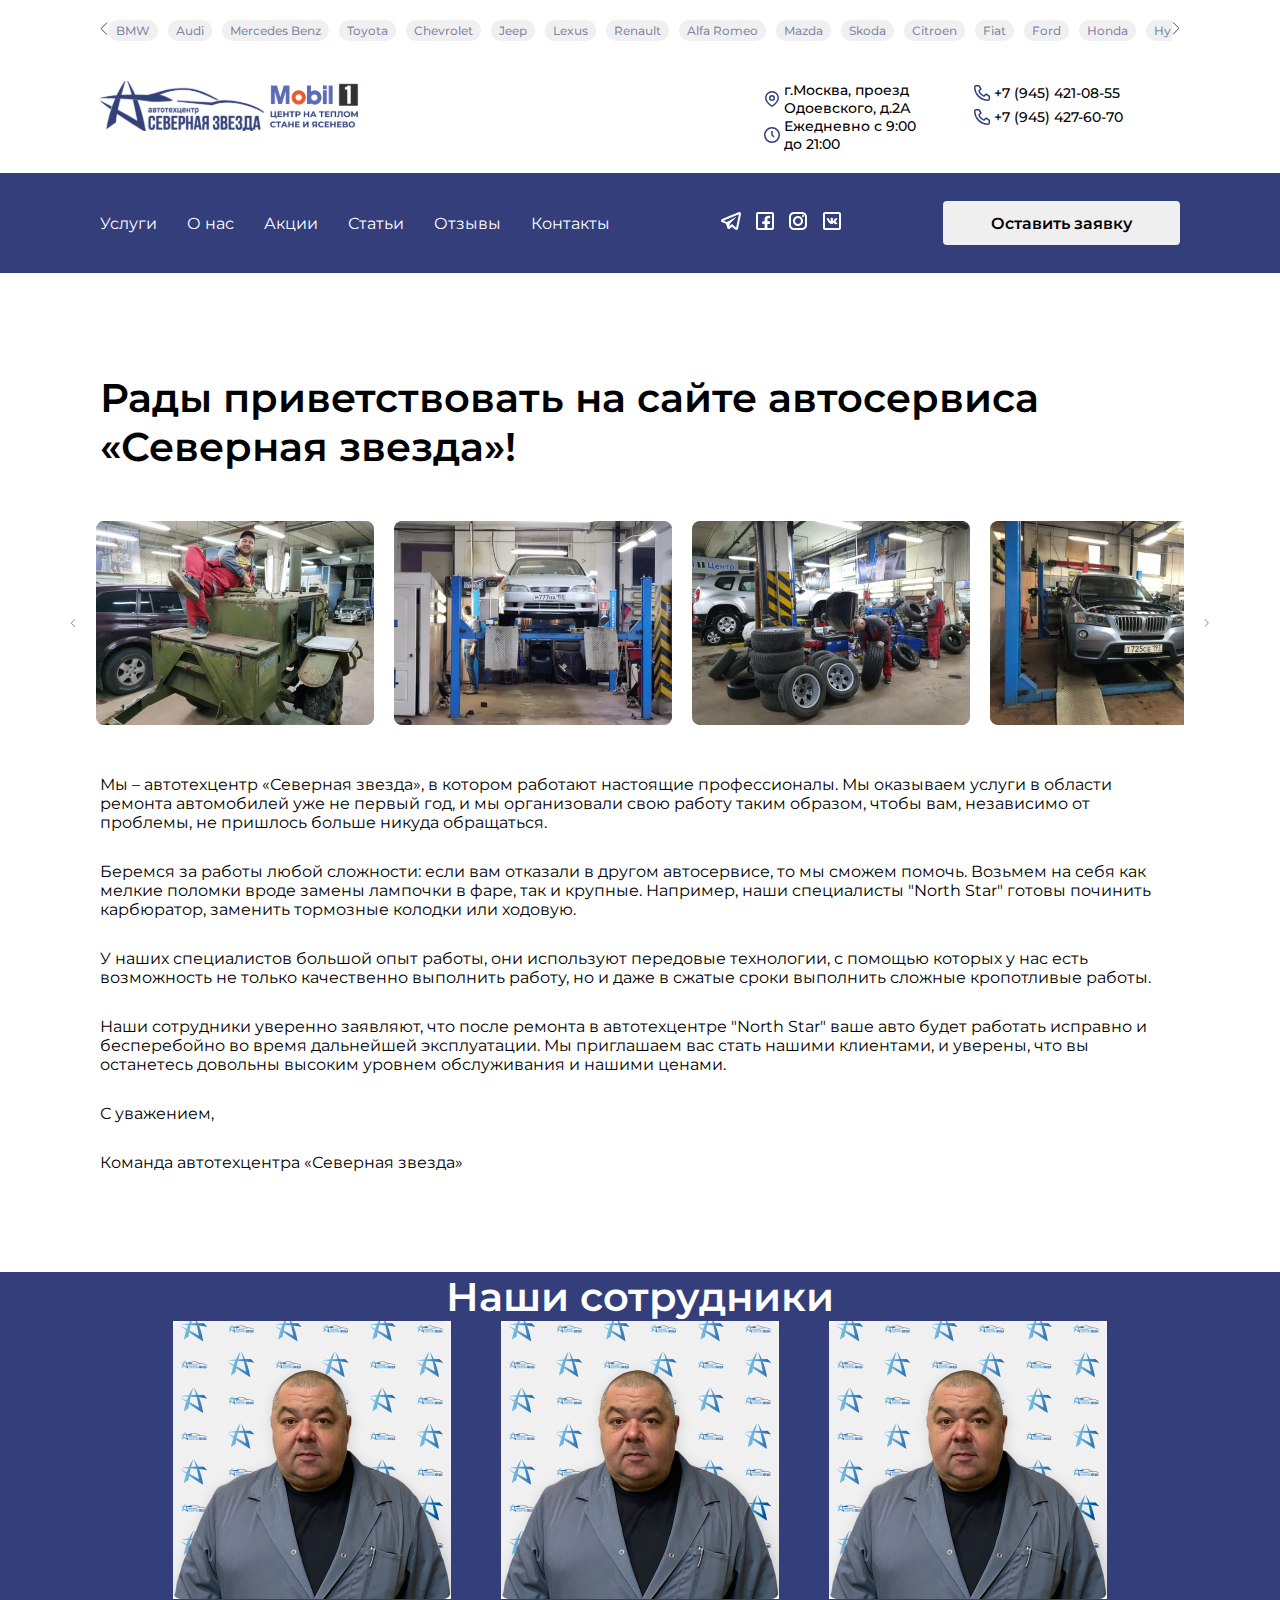
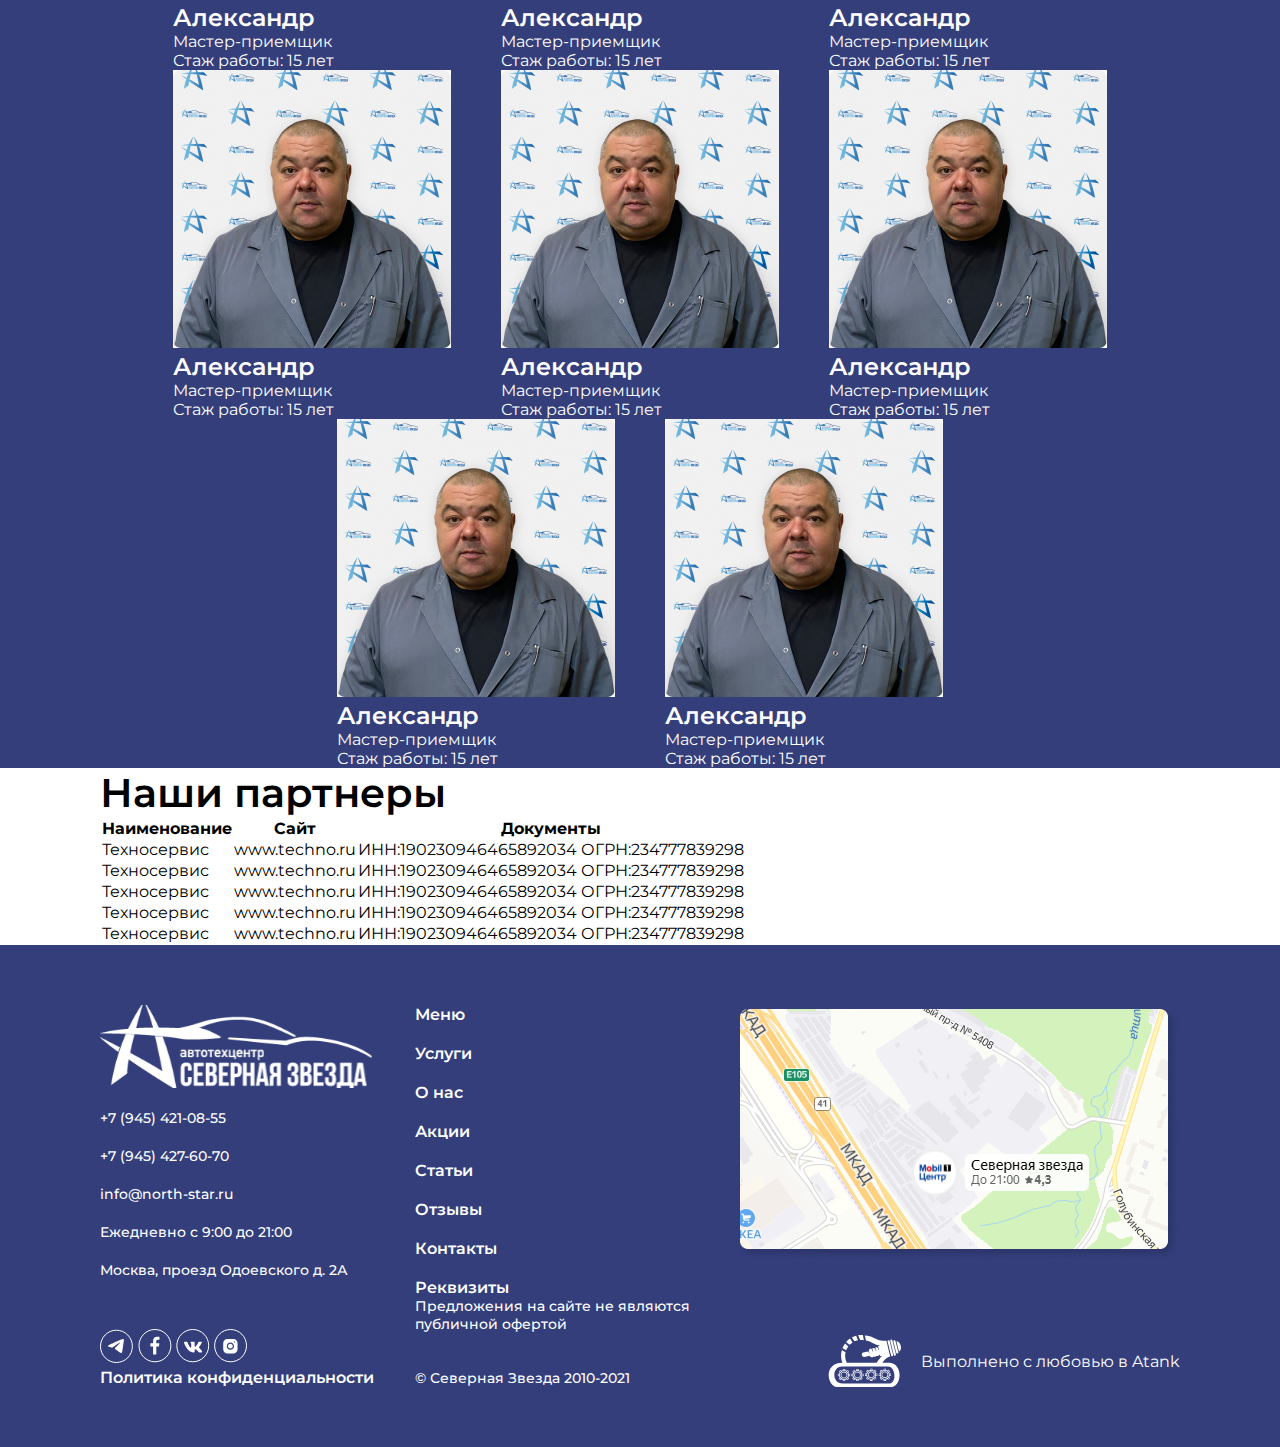
==== about.html @ 8740c0cd "about page added" ====
<!DOCTYPE html>
<html lang="ru">
<head>
    <meta charset="UTF-8">
    <meta http-equiv="X-UA-Compatible" content="IE=edge">
    <meta name="viewport" content="width=device-width, initial-scale=1.0">
    <title>NorthStar</title>
    <link rel="preconnect" href="https://fonts.googleapis.com">
    <link rel="preconnect" href="https://fonts.gstatic.com" crossorigin>
    <link href="https://fonts.googleapis.com/css2?family=Montserrat:wght@500;600&display=swap" rel="stylesheet">
    <link rel="stylesheet" href="./style.css">
</head>
<body>
    <div class="container">
        <header class="header">
            <div class="header_top block">
                <div class="arrow_left">
                    <img src="./images/chevron.svg" alt="">
                </div>
                <nav class="header_brands">
                    <a class="header_brands_item">BMW</a>
                    <a class="header_brands_item">Audi</a>
                    <a class="header_brands_item">Mercedes Benz</a>
                    <a class="header_brands_item">Toyota</a>
                    <a class="header_brands_item">Chevrolet</a>
                    <a class="header_brands_item">Jeep</a>
                    <a class="header_brands_item">Lexus</a>
                    <a class="header_brands_item">Renault</a>
                    <a class="header_brands_item">Alfa Romeo</a>
                    <a class="header_brands_item">Mazda</a>
                    <a class="header_brands_item">Skoda</a>
                    <a class="header_brands_item">Citroen</a>
                    <a class="header_brands_item">Fiat</a>
                    <a class="header_brands_item">Ford</a>
                    <a class="header_brands_item">Honda</a>
                    <a class="header_brands_item">Hyundai</a>
                    <a class="header_brands_item">Infinity</a>
                </nav>
                <div class="arrow_right">
                    <img src="./images/chevron.svg" alt="">
                </div>

            </div>
            <div class="header_main block">
                <div class="header_main_colomn header_main_colomn1">
                    <img class="header_logo" src="images/north_star_logo_blue.svg" alt="">
                    <img src="./images/mobil_logo.svg" alt="">
                </div>
                <div class="header_main_colomn header_main_colomn2 p2">
                    <div class="header_main_colomn2_address">
                        <div class="header_contacts">
                            <img src="./images/point.svg" alt="">
                            г.Москва, проезд Одоевского, д.2А
                        </div>
                        <div class="header_contacts">
                            <img src="./images/clock.svg" alt="">
                            Ежедневно с 9:00 до 21:00
                        </div>
                    </div>

                    <div class="header_main_colomn2_phone">
                        <div class="header_contacts">
                            <img src="./images/phone_icon.svg" alt="">
                            +7 (945) 421-08-55
                        </div>
                        <div class="header_contacts">
                            <img src="./images/phone_icon.svg" alt="">
                            +7 (945) 427-60-70
                        </div>
                    </div>
                </div>
            </div>
            <div class="header_bottom block">
                <button class="menu_btn_mobile mobile">
                    <img src="./images/menu_mobile.svg" alt="">
                </button>
                <!-- ////// mobile menu -->
                <nav class="header_navbar_mobile mobile hidden">
                    <div class="navbar_header">
                        <button class="burger_close">
                            <img src="./images/cross.svg" alt="">
                        </button>
                    </div>
                    <div class="navbar_content">
                        <a href="#services">
                            <div class="main_navbar_item">Услуги</div>
                        </a>
                        <a href="#about">
                            <div class="main_navbar_item">О нас</div>
                        </a>
                        <a href="#promo">
                            <div class="main_navbar_item">Акции</div>
                        </a>
                        <a href="#articles">
                            <div class="main_navbar_item">Статьи</div>
                        </a>
                        <a href="#reviews">
                            <div class="main_navbar_item">Отзывы</div>
                        </a>
                        <a href="#contacts">
                            <div class="main_navbar_item last">Контакты</div>
                        </a>
                    </div>
                </nav>
                <!-- ////// -->
                <div class="header_logo_mobile mobile">
                    <img src="./images/north_star_logo_white.svg" alt="">
                </div>

                <a href="tel:+7(945)421-08-55" class="phone_icon mobile">
                    <img src="./images/phone_icon_white.svg" alt="">
                </a>
                <nav class="header_main_navbar">
                    <a href="#services">
                        <div class="main_navbar_item">Услуги</div>
                    </a>
                    <a href="#about">
                        <div class="main_navbar_item">О нас</div>
                    </a>
                    <a href="#promo">
                        <div class="main_navbar_item">Акции</div>
                    </a>
                    <a href="#articles">
                        <div class="main_navbar_item">Статьи</div>
                    </a>
                    <a href="#reviews">
                        <div class="main_navbar_item">Отзывы</div>
                    </a>
                    <a href="#contacts">
                        <div class="main_navbar_item">Контакты</div>
                    </a>
                </nav>
                <div class="header_socials">
                    <div class="header_socials_item">
                        <img src="./images/telegram.svg" alt="">
                    </div>
                    <div class="header_socials_item">
                        <img src="./images/fb.svg" alt="">
                    </div>
                    <div class="header_socials_item">
                        <img src="./images/inst.svg" alt="">
                    </div>
                    <div class="header_socials_item">
                        <img src="./images/vk.svg" alt="">
                    </div>
                </div>
                <button class="button header_btn">
                    Оставить заявку
                </button>
            </div>
        </header>


        <div class="page_content main_page">
            <div class=" about_page_block1 ">
                <div class="block_heading block">
                    <h1>Рады приветствовать на сайте автосервиса «Северная звезда»!</h1>
                </div>
                <div class="block_content">
                    <div class="about_slider">
                        <div class="slider_chevon slider_chevon_left">
                            <img src="./images/chevron.svg" alt="">
                        </div>
                        
                        <div class="slider_content">
                            <img src="./images/slider_ph1.jpg" alt="">
                            <img src="./images/slider_ph2.jpg" alt="">
                            <img src="./images/slider_ph3.jpg" alt="">
                            <img src="./images/slider_ph4.jpg" alt="">
                        </div>
                        <div class="slider_chevon slider_chevon_right">
                            <img src="./images/chevron.svg" alt="">
                        </div>
                    </div>
                    <div class="text block">
                        <p>
                            Мы – автотехцентр «Северная звезда», в котором работают настоящие профессионалы. Мы оказываем услуги в области ремонта автомобилей уже не первый год, и мы организовали свою работу таким образом, чтобы вам, независимо от проблемы, не пришлось больше никуда обращаться.
                        </p>
                        <p>
                            Беремся за работы любой сложности: если вам отказали в другом автосервисе, то мы сможем помочь. Возьмем на себя как мелкие поломки вроде замены лампочки в фаре, так и крупные. Например, наши специалисты "North Star" готовы починить карбюратор, заменить тормозные колодки или ходовую.
                        </p>
                        <p>
                            У наших специалистов большой опыт работы, они используют передовые технологии, с помощью которых у нас есть возможность не только качественно выполнить работу, но и даже в сжатые сроки выполнить сложные кропотливые работы.
                        </p>
                        <p>
                            Наши сотрудники уверенно заявляют, что после ремонта в автотехцентре "North Star" ваше авто будет работать исправно и бесперебойно во время дальнейшей эксплуатации.  Мы приглашаем вас стать нашими клиентами, и уверены, что вы останетесь довольны высоким уровнем обслуживания и нашими ценами.
                        </p>
                        <p>
                            С уважением,
                        </p>
                        <p>
                            Команда автотехцентра «Северная звезда»
                        </p>

                    </div>
                    
                </div>
                
            </div>
            
            <div class="block about_page_block2">

                <div class="block_heading">
                    <h1>Наши сотрудники</h1>
                </div>
                <div class="block_content">
                    <div class="cards">
                        <div class="card">
                            <img src="./images/employee1.jpg" alt="">
                            <div class="card_description">
                                <h2>
                                    Александр
                                </h2>
                                <p>
                                    Мастер-приемщик
                                </p>
                                <p>
                                    Стаж работы: <span>15 лет</span>

                                </p>
                            </div>
                        </div>
                        <div class="card">
                            <img src="./images/employee1.jpg" alt="">
                            <div class="card_description">
                                <h2>
                                    Александр
                                </h2>
                                <p>
                                    Мастер-приемщик
                                </p>
                                <p>
                                    Стаж работы: <span>15 лет</span>

                                </p>
                            </div>
                        </div>
                        <div class="card">
                            <img src="./images/employee1.jpg" alt="">
                            <div class="card_description">
                                <h2>
                                    Александр
                                </h2>
                                <p>
                                    Мастер-приемщик
                                </p>
                                <p>
                                    Стаж работы: <span>15 лет</span>

                                </p>
                            </div>
                        </div>
                        <div class="card">
                            <img src="./images/employee1.jpg" alt="">
                            <div class="card_description">
                                <h2>
                                    Александр
                                </h2>
                                <p>
                                    Мастер-приемщик
                                </p>
                                <p>
                                    Стаж работы: <span>15 лет</span>

                                </p>
                            </div>
                        </div>
                        <div class="card">
                            <img src="./images/employee1.jpg" alt="">
                            <div class="card_description">
                                <h2>
                                    Александр
                                </h2>
                                <p>
                                    Мастер-приемщик
                                </p>
                                <p>
                                    Стаж работы: <span>15 лет</span>

                                </p>
                            </div>
                        </div>
                        <div class="card">
                            <img src="./images/employee1.jpg" alt="">
                            <div class="card_description">
                                <h2>
                                    Александр
                                </h2>
                                <p>
                                    Мастер-приемщик
                                </p>
                                <p>
                                    Стаж работы: <span>15 лет</span>

                                </p>
                            </div>
                        </div>
                        <div class="card">
                            <img src="./images/employee1.jpg" alt="">
                            <div class="card_description">
                                <h2>
                                    Александр
                                </h2>
                                <p>
                                    Мастер-приемщик
                                </p>
                                <p>
                                    Стаж работы: <span>15 лет</span>

                                </p>
                            </div>
                        </div>
                        <div class="card">
                            <img src="./images/employee1.jpg" alt="">
                            <div class="card_description">
                                <h2>
                                    Александр
                                </h2>
                                <p>
                                    Мастер-приемщик
                                </p>
                                <p>
                                    Стаж работы: <span>15 лет</span>

                                </p>
                            </div>
                        </div>
                    </div>
                    
                </div>
                
            </div>
            <div class="block about_page_block3">
                <div class="block_heading">
                    <h1>Наши партнеры</h1>
                </div>
                <div class="block_content">
                    <table>
                        <thead>
                            <tr>
                                <th>Наименование</th>
                                <th>Сайт</th>
                                <th>Документы</th>
                            </tr>

                        </thead>
                        <tbody>
                            <tr>
                                <td>Техносервис</td>
                                <td>www.techno.ru</td>
                                <td>ИНН:190230946465892034   ОГРН:234777839298</td>
                            </tr>
                            <tr>
                                <td>Техносервис</td>
                                <td>www.techno.ru</td>
                                <td>ИНН:190230946465892034   ОГРН:234777839298</td>
                            </tr>
                            <tr>
                                <td>Техносервис</td>
                                <td>www.techno.ru</td>
                                <td>ИНН:190230946465892034   ОГРН:234777839298</td>
                            </tr>
                            <tr>
                                <td>Техносервис</td>
                                <td>www.techno.ru</td>
                                <td>ИНН:190230946465892034   ОГРН:234777839298</td>
                            </tr>
                            <tr>
                                <td>Техносервис</td>
                                <td>www.techno.ru</td>
                                <td>ИНН:190230946465892034   ОГРН:234777839298</td>
                            </tr>

                        </tbody>
                    </table>
                    
                </div>


            </div>
            
        </div>


        <footer>
            <div class="footer footer_desktop block">
                <div class="footer_column1 column p2">
                    <img src="./images/north_star_logo_white.svg" alt="">
                    <ul>
                        <li>+7 (945) 421-08-55</li>
                        <li>+7 (945) 427-60-70</li>
                        <li>info@north-star.ru</li>
                        <li>Ежедневно с 9:00 до 21:00</li>
                        <li>Москва, проезд Одоевского д. 2А</li>
                    </ul>
                    <div class="footer_socials">
                        <a href="">
                            <img src="./images/footer_telegram.svg" alt="">
                        </a>
                        <a href="">
                            <img src="./images/footer_fb.svg" alt="">
                        </a>
                        <a href="">
                            <img src="./images/footer_vk.svg" alt="">
                        </a>
                        <a href="">
                            <img src="./images/footer_inst.svg" alt="">
                        </a>
                    </div>
                    <a>Политика конфиденциальности</a>
                </div>
                <div class="footer_column2 column">
                    <nav>
                        <a href="#menu">Меню</a>
                        <a href="#services">Услуги</a>
                        <a href="#about">О нас</a>
                        <a href="#promo">Акции</a>
                        <a href="#articles">Статьи</a>
                        <a href="#reviews">Отзывы</a>
                        <a href="#contacts">Контакты</a>
                        <a href="#requisites">Реквизиты</a>
                    </nav>
                    <div class="p2">
                        <p>
                            Предложения на сайте не являются публичной офертой
                        </p>
                        <br>
                        <br>
                        <p>
                            © Северная Звезда 2010-2021
                        </p>
                    </div>
                </div>
                <div class="footer_column3 column">
                    <img src="./images/map.png" alt="" srcset="">
                    <div class="footer_logo">
                        <img src="./images/atank_logo.svg" alt="">
                        <p>
                            Выполнено с любовью
                            в Atank
                        </p>
                    </div>
                </div>
            </div>
            <div class="footer block footer_mobile">
                <div class="footer_mobile_logo">
                    <img src="./images/north_star_logo_white.svg" alt="">
                </div>
                <div class="footer_map">
                    <img src="./images/map.png" alt="" srcset="">
                </div>
                <nav class="footer_mobile_nav">
                    <a href="#menu">Меню</a>
                    <a href="#services">Услуги</a>
                    <a href="#about">О нас</a>
                    <a href="#promo">Акции</a>
                    <a href="#articles">Статьи</a>
                    <a href="#reviews">Отзывы</a>
                    <a href="#contacts">Контакты</a>
                    <a href="#requisites">Реквизиты</a>
                </nav>
                <div class="footer_socials">
                    <a href="">
                        <img src="./images/footer_telegram.svg" alt="">
                    </a>
                    <a href="">
                        <img src="./images/footer_fb.svg" alt="">
                    </a>
                    <a href="">
                        <img src="./images/footer_vk.svg" alt="">
                    </a>
                    <a href="">
                        <img src="./images/footer_inst.svg" alt="">
                    </a>
                </div>

                <div class="footer_column1 column p2">
                    
                    <ul>
                        <li>+7 (945) 421-08-55</li>
                        <li>+7 (945) 427-60-70</li>
                        <li>info@north-star.ru</li>
                        <li>Ежедневно с 9:00 до 21:00</li>
                        <li>Москва, проезд Одоевского д. 2А</li>
                    </ul>
                    
                    <a>Политика конфиденциальности</a>
                </div>
                    
                    <div class="p2">
                        <p>
                            Предложения на сайте не являются публичной офертой
                        </p>
                        <br>
                        <br>
                        <p>
                            © Северная Звезда 2010-2021
                        </p>
                    </div>

                <div class="footer footer_column3 column">
                    
                    <div class="footer_logo">
                        <img src="./images/atank_logo.svg" alt="">
                        <p>
                            Выполнено с любовью
                            в Atank
                        </p>
                    </div>
                </div>
            </div>
                

            
            
        </footer>
    </div>
    <script src="./script.js"></script>
</body>
</html>
---- style.css ----
*{
    margin: 0;
    padding: 0;
    border: 0;
    font-family: 'Montserrat', sans-serif;
    
}
.body{
    width: 100%;

}
.container{
    overflow: hidden;
    /* margin: 59px 200px; */
    /* max-width: 1600px; */
}
a{
    /* color: #FFFFFF; */
    text-decoration: none;
}
li{
    list-style: none;
}
.block{
    /* padding: 59px 200px; */
    padding-left: 100px;
    padding-right: 100px;

}
/* //цены на услуги */
h1{
    font-weight: 600;
    font-size: 40px;
}
/* модели автомобилей */
h2{
    font-weight: 600;
    font-size: 24px;
}
/* диагностика системы впрыска */
.p1{
    font-weight: 500;
    font-size: 18px;
}
/* малярные работы */
.p2{
    font-weight: 500;
    font-size: 14px;
}
/* малярные работы кнопка */
.button{
    font-weight: 600;
    font-size: 16px;
    /* /// */
    width: 237px;
    min-width: 180px;
    height: 44px;
    border-radius: 4px;
}
.red_button{
    background-color: #D31313;
    color: #FFFFFF;
}
.blue_emphasize{
    font-size: 40px;
    font-weight: 600;
    color: #344079;
}
.header_brands{
    width: 100%;
    overflow-x: scroll;
    display: flex;
    flex-direction: row;
    flex-wrap: nowrap;
}
.header_brands_item{
    font-size: 12px;
    font-weight: 500;
    color: hsla(229, 40%, 34%, 0.6);
    background-color: #F0F0F0;
    padding-top: 3px;
    padding-bottom: 3px;
    padding-left: 8px;
    padding-right: 8px;
    margin-right: 10px;
    border-radius: 10px;
    white-space: nowrap;
    /* display: flex;
    flex-wrap: nowrap; */
    height: 15px;
}
.header_top{
    display: flex;
    flex-direction: row;
    padding-top: 20px;
    padding-bottom: 20px;
}
.header_brands::-webkit-scrollbar{
    width: 0;
}
.arrow_right img{
    transform: rotate(180deg);
}
.header_main{
    display: flex;
    flex-direction: row;
    padding-top: 20px;
    padding-bottom: 20px;
}
.header_main_colomn{
    width: 50%;
}
.header_main_colomn2{
    /* display: flex;
    flex-direction: row;
    flex-wrap: wrap; */
    display: flex;
    flex-direction: row;
    justify-content: flex-end;
}
.header_main_colomn2_address, .header_main_colomn2_phone{
    margin-right: 50px;
}
.header_contacts{
    display: flex;
    flex-direction: row;
    align-items: center;
    width: 160px;
}
.header_bottom{
    background-color: #333E7B;
    display: flex;
    flex-direction: row;
    justify-content: space-between;
    align-items: center;
    height: 100px;

}
.header_main_navbar{
    display: flex;
    flex-direction: row;
    color: #FFFFFF;
    /* margin-right: 20px; */
}
.header_main_navbar a{
    color: #FFFFFF;
}
.main_navbar_item{
    margin-right: 30px;
}
.header_socials{
    display: flex;
    flex-direction: row;
    justify-content: space-between;
    width: 125px;
    margin-right: 20px;
}

.header_btn{

}
/* ///// */
.page_content{
 /* background-color: #9b9fb9; */
}
/* ////// */
.column{
    display: flex;
    flex-direction: column;
}
.footer{
    
    color: #FFFFFF;
    background-color: #333E7B;
    display: flex;
    flex-direction: row;
    justify-content: space-between;
    padding-top: 60px;
    padding-bottom: 60px;
}
.footer_mobile{
    display: none;
}
.footer a{
    color: #FFFFFF;
}
.footer_column1, .footer_column2, .footer_column3{
    justify-content: space-between;
}
.footer_column1 li, .footer_column2 a{
    margin-top: 20px;
}

.footer_column1 a, .footer_column2 a{
    font-weight: 600;
    font-size: 16px;
}
.footer_socials{
    margin-top: 50px;
}
.footer_column2{
    width: 280px;
}
.footer_column2 nav{
    display: flex;
    flex-direction: column;
    margin-top: -20px;
}
.footer_column3{
    align-items: flex-end;
}
.footer_logo{
    display: flex;
    flex-direction: row;
    align-items: center;
    align-content: center;
}
.footer_logo img{
    margin-right: 20px;
}
.list_item{
    height: 70px;
    display: flex;
    flex-direction: row;
    justify-content: space-between;
    align-items: center;
    border-bottom: 2px solid hsla(231, 41%, 34%, 0.2);
}
.services_item{
    /* height: 70px;
    display: flex;
    flex-direction: row;
    justify-content: space-between;
    align-items: center;
    border-bottom: 2px solid hsla(231, 41%, 34%, 0.2); */
}


/* 600
16px */
/* 500
14px */
/* 400
14px */
.main_page_block1{
    position: relative;
    display: flex;
    flex-direction: row;
    justify-content: flex-end;
    margin-top: 100px;
}
.main_page_block1 a{
    color: #000;
    margin-top: 30px;
}
.main_page_block1_img{
    margin-right: -100px;
    /* position: absolute;
    right: 0; */
}
.main_page_block1 .text{
    position: absolute;
    display: flex;
    flex-direction: column;
    top: 20px;
    left: 100px;
    /* z-index: 1; */
}
.main_page_block1 li{
    margin-top: 20px;
}
.block1_btn{
    margin-top: 50px;
    color: #FFFFFF;
    background-color: #D31313;
}


.main_page_block2{
    background-color: #FFFFFF;
    color: #000;
    margin-top: 100px;

    /* flex-direction: row;
    justify-content: space-between; */
    
}
.main_page_block2 a{
    color: #000;
}
.main_page_block2 .block_content{
    display: flex;
    flex-direction: row;
    justify-content: space-between;
}
.main_page_block2 .column1 div{
    margin-bottom: 30px;
}
.main_page_block2 .column2{
    /* width: 400px; */
    width: 55%;
    /* width: 20vw;; */
}
.main_page_block2 .goTo{
    display: flex;
    align-items: center;
    margin-top: 60px;
    font-size: 16px;
    font-weight: 600;
}
.main_page_block2 .block_heading{
    width: 100%;
    text-align: center;
}
.main_page_block2 .block_content{
    display: flex;
    margin-top: 50px;
}
.block2_btn{
    color:#FFFFFF;
    background-color: #D31313;
}
.main_page_block3{
    margin-top: 200px;
}
.main_page_block3 .block_heading{
    width: 100%;
    text-align: center;
    margin-bottom: 50px;
}
.main_page_block3 .block_content{
    display: flex;
    flex-direction: row;
    justify-content: space-between;
    /* text-align: center; */
}
.block3_item{
    display: flex;
    flex-direction: column;
    align-items: center;
    margin-bottom: 30px;
}
.main_page_block4{
    margin-top: 100px;
}
.main_page_block4 .block_heading{
    width: 100%;
    text-align: center;
    margin-bottom: 50px;
}
.input{
    /* margin-right: 20px; */
}

.main_page_block5{
    background-color: #333E7B;
    color: #FFFFFF;
    margin-top: 100px;
    padding-top: 80px;
    padding-bottom: 80px;
}
.main_page_block5 .block_heading{
    width: 700px;
    margin-bottom: 50px;
}
.main_page_block5 .block_heading h1{
    margin-bottom: 30px;
}
.main_page_block5 div{
    text-align: center;
    margin-left: auto;
    margin-right: auto;
}
.row{
    display: flex;
    flex-direction: row;
}
.main_page_block5 .row{
    /* width: 100%;
    justify-content: center; */

    display: flex;
    justify-content: space-between;
    min-width: 546px;

}
.main_page_block5 .row2{
    width: 100%;
    justify-content: flex-end;
}
.main_page_block5 .block_content{
    /* position: relative; */
    width: 50vw;
}
.main_page_block5 .input, .main_page_block5 .button{
    width: 32%;
    min-width: 160px;
}
.main_page_block5 .personal_data{
    margin-top: 20px;
    width: 320px;
    margin-right: 0;
    text-align: start;
}
.main_page_block6{
    padding: 100px 100px;
}
.main_page_block6 .block_heading{
    width: 100%;
    text-align: center;
    margin-bottom: 50px;
}
.main_page_block6 .block_content{
    display: flex;
    flex-direction: row;
    position: relative;
}
.main_page_block7{
    padding-bottom: 100px;
}

.main_page_block7 .block_heading{
    width: 100%;
    text-align: center;
    margin-bottom: 50px;
}
.main_page_block7 .row1{
    margin-bottom: 50px;
    justify-content: space-around;
}
.main_page_block7 .numbers{
    position: relative;
    height: 209px;
    width: 250px;
    display: flex;
    justify-content: center;
    align-items: center;
    text-align: center;
}
.main_page_block7 .number_img{
    /* height: 209px; */
    position: absolute;
}
.main_page_block7 .input input{
    border: #333E7B solid 1px;
    height: 100%;
    width: 20vw;
    margin-right: 20px;
    border-radius: 4px;
}
.main_page_block7 .row2{
    justify-content: space-around;
}
.main_page_block7 .row3{
    width: 100%;
    justify-content: flex-end;
}
.main_page_block7 .personal_data{
    margin-top: 20px;
    width: 320px;
    text-align: start;
}
.mobile{
    display: none;
}
/* //////////// */
.about_page_block1{
    padding-top: 100px;
    padding-bottom: 100px;
}
.about_page_block1 .block_heading{
    margin-bottom: 50px;
}
.about_slider{
    display: flex;
    flex-direction: row;
    padding-right: 50px;
    padding-left: 50px;
}
.slider_chevon{
    width: 50px;
    display: flex;
    flex-direction: column;
    justify-content: center;
}
.slider_chevon_right{
    transform: rotate(180deg);
}
.slider_chevon img{
    height: 8px;
}
.slider_content{
    display: flex;
    flex-direction: row;
    overflow-x: scroll;
}
.slider_content img{
    margin-right: 20px;
}
.about_page_block1 .text{
    margin-top: 50px;
}
.about_page_block1 .text p{
    margin-top: 30px;
}

.about_page_block2{
    background-color: #333E7B;
    color: #FFFFFF;
}
.about_page_block2 .block_heading{
    text-align: center;
}
.about_page_block2 .cards{
    display: flex;
    flex-direction: row;
    flex-wrap: wrap;
    justify-content: center;
    margin-right: -50px;
}
.about_page_block2 .card{
    margin-right: 50px;
}

@media (max-width:900px) {
    /* //цены на услуги */
    .block{
        padding-left: 10px;
        padding-right: 10px;
    }
    .header_logo{
        display: none;
    }
    .menu_btn_mobile{
        width: auto;
        height: auto;
        background-color: transparent;
    }
    .mobile{
        display: block;
    }
    .hidden{
        display: none;
    }
    .header_navbar_mobile{
        color: #FFFFFF;
        background-color: #333E7B;
        position: absolute;
        z-index: 3;
        right: 0px;
        top: 0px;
        width: 100vw;
        /* width: 100%; */
        height: 100vh;
        padding-left: 70px;
    }
    .navbar_header{
        font-size: 16px;
        font-weight: 600;
        width: 100%;
        display: flex;
        flex-direction: row;
        justify-content: flex-end;
    }
    .navbar_content{
        padding-left: 10px;
        padding-right: 10px;
    }
    .navbar_content a{
        color: #FFFFFF;
    }
    .main_navbar_item{
        margin-right: 0;
        display: flex;
        align-items: center;
        height: 50px;
        border-bottom: 1px solid rgba(255, 255, 255, 0.582);
    }
    .navbar_content .last{
        border-bottom: none;
    }
    .burger_close{
        background-color: transparent;
        margin-top: 30px;
        margin-bottom: 70px;
    }
    .header_main_colomn2_phone{
        display: none;
    }
    .header_contacts{
        width: 100%;
    }
    .header_socials, .header_btn, .header_main_navbar{
        display: none;
    }
    .header_main_colomn{
        width: auto;
        display: flex;
        flex-direction: column;
        justify-content: center;
    }
    .header_main_colomn2_address{
        margin-right: 0;
        margin-left: 30px;
    }
    .header_contacts{
        margin-bottom: 10px;
    }
    .main_page_block1 .text{
        align-items: center;
        position: relative;
        text-align: center;
        left: 0;
    }
    .main_page_block1_img{
        position: relative;
        width: 100%;
        /* /// padding */
    }
    .main_page_block1{
        /* display: flex; */
        flex-direction: column;
    }
    .main_page_block2 .column2{
        width: 100%;
    }
    .main_page_block2 .block_content, .main_page_block3 .block_content{
        flex-direction: column;
    }
    button .block2_btn .desktop{
        display: none;
    }
    button .block2_btn .mobile {
        display: block;
    }
    .main_page_block5 div{
        margin-left: 0;
        margin-right: 0;
    }
    .main_page_block5 .block_content{
        width: 100%;
    }
    .main_page_block5 .block_heading{
        width: auto;
    }
    .main_page_block5 .row{
        flex-direction: column;
    }
    .main_page_block5 .row{
        min-width: 200px;
    }
    .main_page_block5 .input{
        width: 100%;
        height: 44px;
        margin-bottom: 20px;
    }
    .main_page_block5 .button{
        width: 100%;
        margin-top: 30px;
    }
    .main_page_block6 .block_content{
        flex-direction: column;
    }
    .main_page_block6 h2{
        text-align: center;
        margin-bottom: 50px;
    }
    .main_page_block7 .row{
        flex-direction: column;
    }
    .main_page_block7 .row1{
        align-items: center;
    }
    .main_page_block7 .personal_data{
        align-self: flex-start;
    }
    .main_page_block7 .input input, .main_page_block7 .button {
        height: 44px;
        margin-bottom: 20px;
        width: 100%;
        /* width: 80vw; */
        min-width: 200px;
    }
    /* .main_page_block7 .button{
        width: 100%;
    } */
    .footer_desktop{
        display: none;
    }
    .footer_mobile{
        display: flex;
    }
    .footer{
        flex-direction: column;
        
        /* display: block; */

    }
    .footer_mobile_logo{
        margin-bottom: 50px;
    }
    .footer_mobile_logo img{
        width: 100%;
    }
    .footer_mobile_nav{
        display: flex;
        flex-direction: column;
        flex-wrap: wrap;
        height: 200px;
        margin-top: 50px;
    }
    .footer_map img{
        width: 100%;
    }
    .footer_mobile_nav a{
        margin-bottom: 20px;
    }
    .footer_socials a{
        margin-right: 15px;
    }
    .h1{
    font-weight: 600;
    font-size: 24px;
    }
/* модели автомобилей */
    /* .h2{
    font-weight: 600;
    font-size: 24px;
    } */
/* диагностика системы впрыска */
    .p1{
    font-weight: 600;
    font-size: 14px;
    }
/* малярные работы */
    .p2{
    font-weight: 500;
    font-size: 14px;
    }
/* малярные работы кнопка */
    .button{
    font-weight: 600;
    font-size: 16px;
    }

}
@media (max-width:1152px) {

}
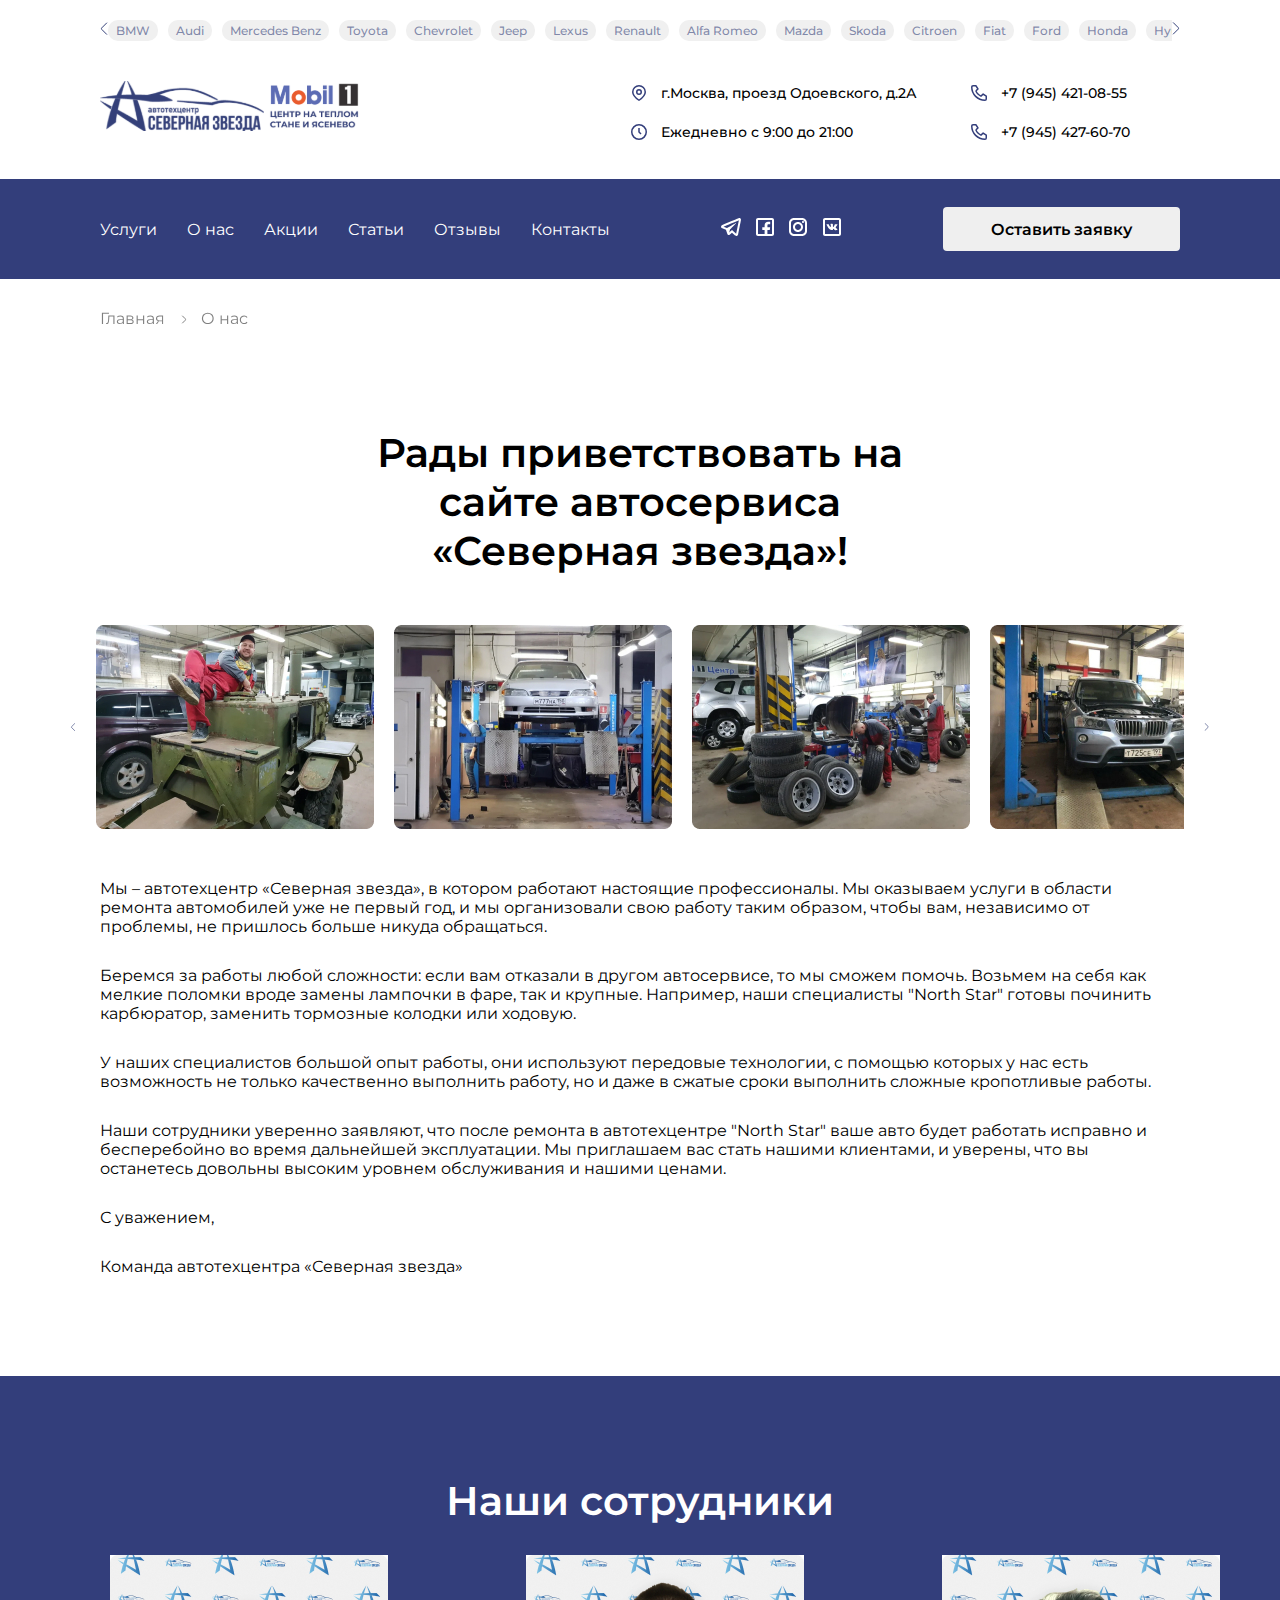
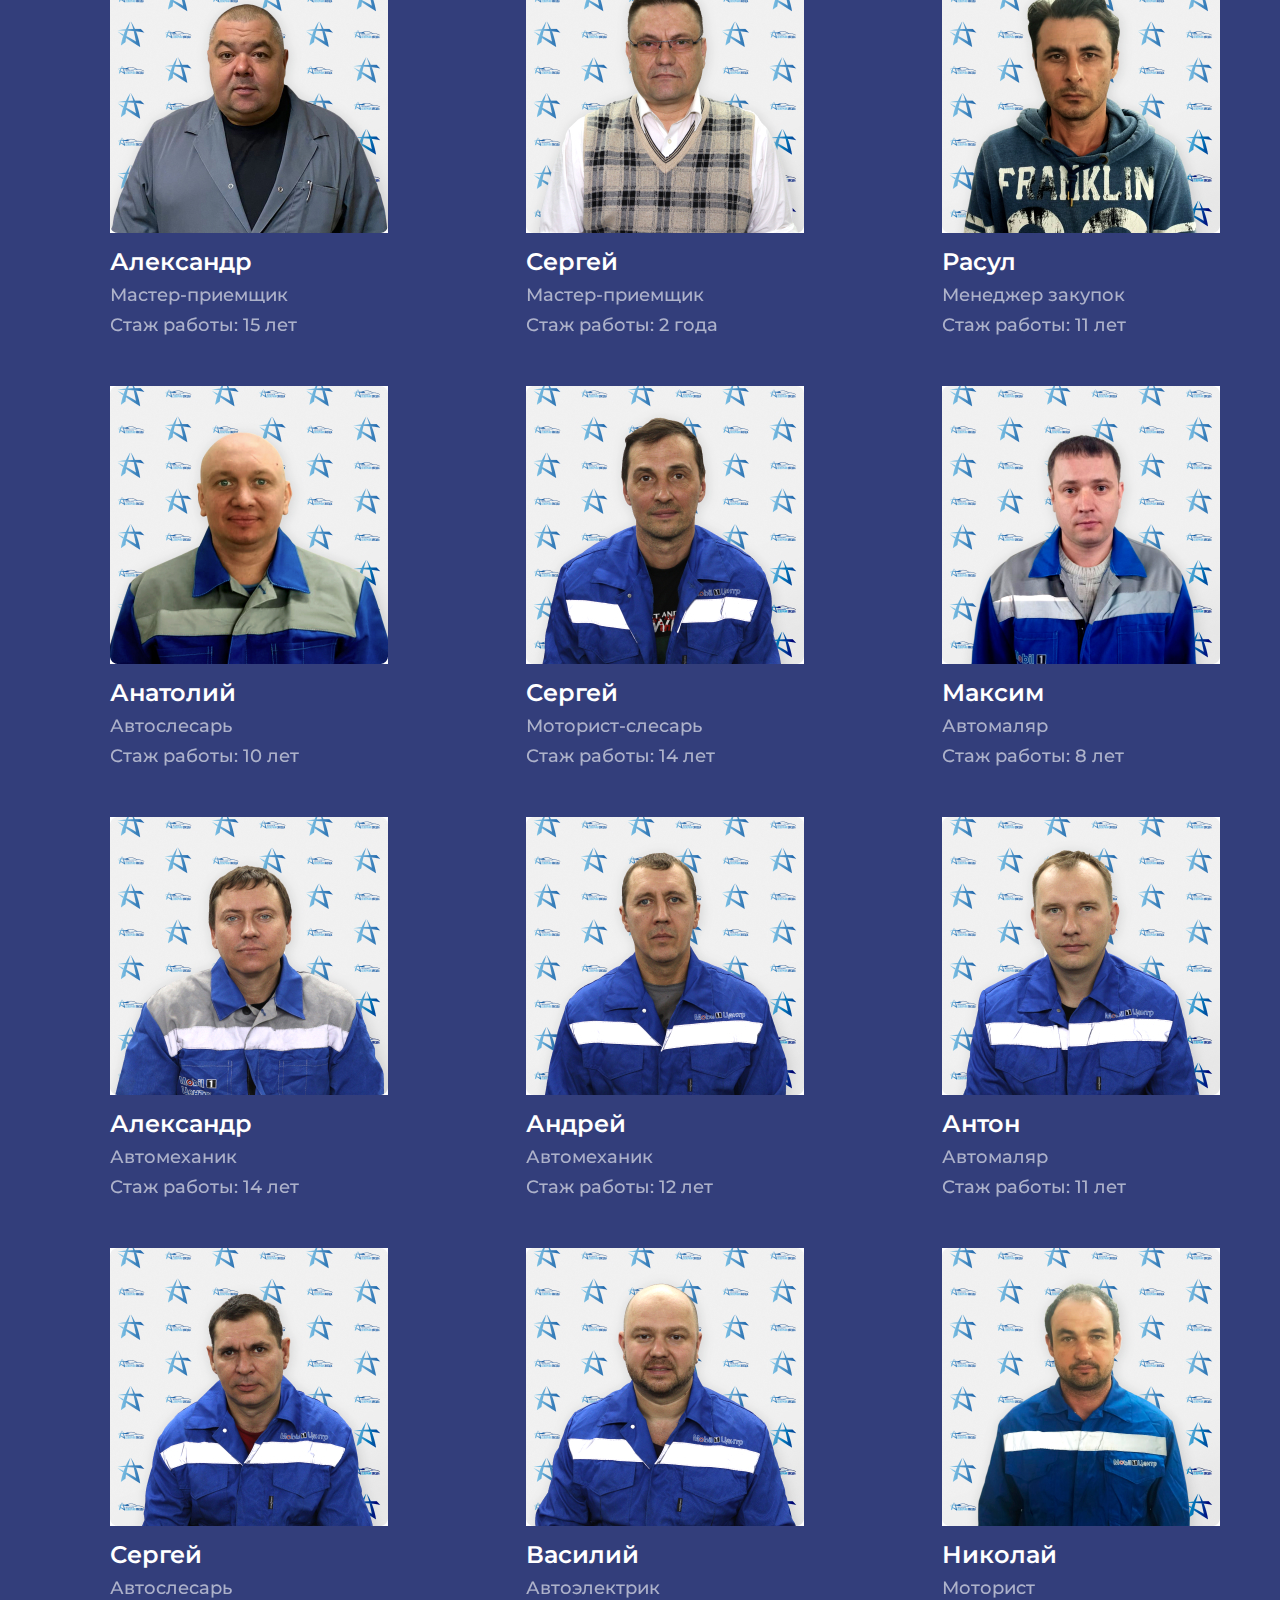
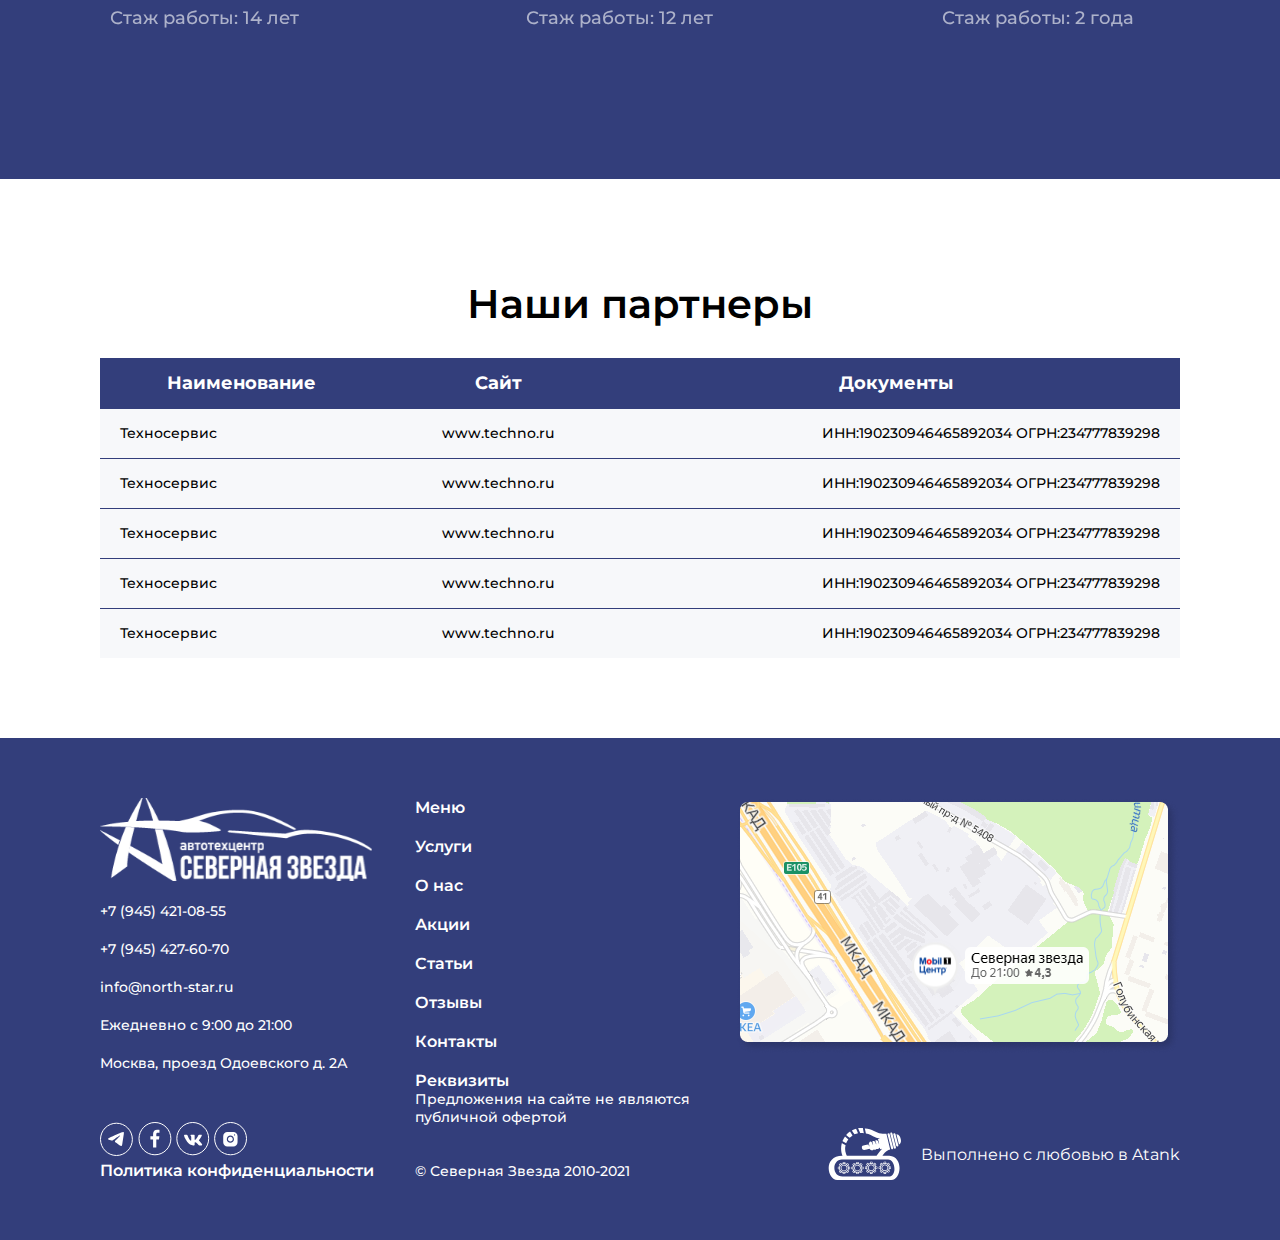
==== commit 4c45d401: "table in brands fixed" ====
--- a/about.html
+++ b/about.html
@@ -148,10 +148,15 @@
                     Оставить заявку
                 </button>
             </div>
+            <div class="navigation block">
+                Главная
+                <img class="navigation_chevron" src="./images/nav_chevron.svg" alt="">
+                О нас
+            </div>
         </header>
 
 
-        <div class="page_content main_page">
+        <div class="page_content about_page">
             <div class=" about_page_block1 ">
                 <div class="block_heading block">
                     <h1>Рады приветствовать на сайте автосервиса «Северная звезда»!</h1>
@@ -211,116 +216,180 @@
                                 <h2>
                                     Александр
                                 </h2>
-                                <p>
+                                <p class="p1">
                                     Мастер-приемщик
                                 </p>
-                                <p>
-                                    Стаж работы: <span>15 лет</span>
-
-                                </p>
-                            </div>
-                        </div>
-                        <div class="card">
-                            <img src="./images/employee1.jpg" alt="">
+                                <p class="p1">
+                                    Стаж работы: <span class="emphasize">15 лет</span>
+
+                                </p>
+                            </div>
+                        </div>
+                        <div class="card">
+                            <img src="./images/employee2.jpg" alt="">
+                            <div class="card_description">
+                                <h2>
+                                    Сергей
+                                </h2>
+                                <p class="p1">
+                                    Мастер-приемщик
+                                </p>
+                                <p class="p1">
+                                    Стаж работы: <span class="emphasize">2 года</span>
+                                </p>
+                            </div>
+                        </div>
+                        <div class="card">
+                            <img src="./images/employee3.jpg" alt="">
+                            <div class="card_description">
+                                <h2>
+                                    Расул
+                                </h2>
+                                <p class="p1">
+                                    Менеджер закупок
+                                </p>
+                                <p class="p1">
+                                    Стаж работы: <span class="emphasize">11 лет</span>
+
+                                </p>
+                            </div>
+                        </div>
+                        <div class="card">
+                            <img src="./images/employee4.jpg" alt="">
+                            <div class="card_description">
+                                <h2>
+                                    Анатолий
+                                </h2>
+                                <p class="p1">
+                                    Автослесарь
+                                </p>
+                                <p class="p1">
+                                    Стаж работы: <span class="emphasize">10 лет</span>
+
+                                </p>
+                            </div>
+                        </div>
+                        <div class="card">
+                            <img src="./images/employee5.jpg" alt="">
+                            <div class="card_description">
+                                <h2>
+                                    Сергей
+                                </h2>
+                                <p class="p1">
+                                    Моторист-слесарь
+                                </p>
+                                <p class="p1">
+                                    Стаж работы: <span class="emphasize">14 лет</span>
+
+                                </p>
+                            </div>
+                        </div>
+                        <div class="card">
+                            <img src="./images/employee6.jpg" alt="">
+                            <div class="card_description">
+                                <h2>
+                                    Максим
+                                </h2>
+                                <p class="p1">
+                                    Автомаляр
+                                </p>
+                                <p class="p1">
+                                    Стаж работы: <span class="emphasize">8 лет</span>
+
+                                </p>
+                            </div>
+                        </div>
+                        <div class="card">
+                            <img src="./images/employee7.jpg" alt="">
                             <div class="card_description">
                                 <h2>
                                     Александр
                                 </h2>
-                                <p>
-                                    Мастер-приемщик
-                                </p>
-                                <p>
-                                    Стаж работы: <span>15 лет</span>
-
-                                </p>
-                            </div>
-                        </div>
-                        <div class="card">
-                            <img src="./images/employee1.jpg" alt="">
-                            <div class="card_description">
-                                <h2>
-                                    Александр
-                                </h2>
-                                <p>
-                                    Мастер-приемщик
-                                </p>
-                                <p>
-                                    Стаж работы: <span>15 лет</span>
-
-                                </p>
-                            </div>
-                        </div>
-                        <div class="card">
-                            <img src="./images/employee1.jpg" alt="">
-                            <div class="card_description">
-                                <h2>
-                                    Александр
-                                </h2>
-                                <p>
-                                    Мастер-приемщик
-                                </p>
-                                <p>
-                                    Стаж работы: <span>15 лет</span>
-
-                                </p>
-                            </div>
-                        </div>
-                        <div class="card">
-                            <img src="./images/employee1.jpg" alt="">
-                            <div class="card_description">
-                                <h2>
-                                    Александр
-                                </h2>
-                                <p>
-                                    Мастер-приемщик
-                                </p>
-                                <p>
-                                    Стаж работы: <span>15 лет</span>
-
-                                </p>
-                            </div>
-                        </div>
-                        <div class="card">
-                            <img src="./images/employee1.jpg" alt="">
-                            <div class="card_description">
-                                <h2>
-                                    Александр
-                                </h2>
-                                <p>
-                                    Мастер-приемщик
-                                </p>
-                                <p>
-                                    Стаж работы: <span>15 лет</span>
-
-                                </p>
-                            </div>
-                        </div>
-                        <div class="card">
-                            <img src="./images/employee1.jpg" alt="">
-                            <div class="card_description">
-                                <h2>
-                                    Александр
-                                </h2>
-                                <p>
-                                    Мастер-приемщик
-                                </p>
-                                <p>
-                                    Стаж работы: <span>15 лет</span>
-
-                                </p>
-                            </div>
-                        </div>
-                        <div class="card">
-                            <img src="./images/employee1.jpg" alt="">
-                            <div class="card_description">
-                                <h2>
-                                    Александр
-                                </h2>
-                                <p>
-                                    Мастер-приемщик
-                                </p>
-                                <p>
-                                    Стаж работы: <span>15 лет</span>
+                                <p class="p1">
+                                    Автомеханик
+                                </p>
+                                <p class="p1">
+                                    Стаж работы: <span class="emphasize">14 лет</span>
+
+                                </p>
+                            </div>
+                        </div>
+                        <div class="card">
+                            <img src="./images/employee8.jpg" alt="">
+                            <div class="card_description">
+                                <h2>
+                                    Андрей
+                                </h2>
+                                <p class="p1">
+                                    Автомеханик
+                                </p>
+                                <p class="p1">
+                                    Стаж работы: <span>12 лет</span>
+
+                                </p>
+                            </div>
+                        </div>
+
+
+
+
+
+                        <div class="card">
+                            <img src="./images/employee9.jpg" alt="">
+                            <div class="card_description">
+                                <h2>
+                                    Антон
+                                </h2>
+                                <p class="p1">
+                                    Автомаляр
+                                </p>
+                                <p class="p1">
+                                    Стаж работы: <span>11 лет</span>
+
+                                </p>
+                            </div>
+                        </div>
+                        <div class="card">
+                            <img src="./images/employee10.jpg" alt="">
+                            <div class="card_description">
+                                <h2>
+                                    Сергей
+                                </h2>
+                                <p class="p1">
+                                    Автослесарь
+                                </p>
+                                <p class="p1">
+                                    Стаж работы: <span>14 лет</span>
+
+                                </p>
+                            </div>
+                        </div>
+                        <div class="card">
+                            <img src="./images/employee11.jpg" alt="">
+                            <div class="card_description">
+                                <h2>
+                                    Василий
+                                </h2>
+                                <p class="p1">
+                                    Автоэлектрик
+                                </p>
+                                <p class="p1">
+                                    Стаж работы: <span>12 лет</span>
+
+                                </p>
+                            </div>
+                        </div>
+                        <div class="card">
+                            <img src="./images/employee12.jpg" alt="">
+                            <div class="card_description">
+                                <h2>
+                                    Николай
+                                </h2>
+                                <p class="p1">
+                                    Моторист
+                                </p>
+                                <p class="p1">
+                                    Стаж работы: <span>2 года</span>
 
                                 </p>
                             </div>
@@ -347,28 +416,28 @@
                         <tbody>
                             <tr>
                                 <td>Техносервис</td>
-                                <td>www.techno.ru</td>
-                                <td>ИНН:190230946465892034   ОГРН:234777839298</td>
+                                <td class="site">www.techno.ru</td>
+                                <td class="inn">ИНН:190230946465892034   ОГРН:234777839298</td>
                             </tr>
                             <tr>
                                 <td>Техносервис</td>
-                                <td>www.techno.ru</td>
-                                <td>ИНН:190230946465892034   ОГРН:234777839298</td>
+                                <td class="site">www.techno.ru</td>
+                                <td class="inn">ИНН:190230946465892034   ОГРН:234777839298</td>
                             </tr>
                             <tr>
                                 <td>Техносервис</td>
-                                <td>www.techno.ru</td>
-                                <td>ИНН:190230946465892034   ОГРН:234777839298</td>
+                                <td class="site">www.techno.ru</td>
+                                <td class="inn">ИНН:190230946465892034   ОГРН:234777839298</td>
                             </tr>
                             <tr>
                                 <td>Техносервис</td>
-                                <td>www.techno.ru</td>
-                                <td>ИНН:190230946465892034   ОГРН:234777839298</td>
+                                <td class="site">www.techno.ru</td>
+                                <td class="inn">ИНН:190230946465892034   ОГРН:234777839298</td>
                             </tr>
                             <tr>
                                 <td>Техносервис</td>
-                                <td>www.techno.ru</td>
-                                <td>ИНН:190230946465892034   ОГРН:234777839298</td>
+                                <td class="site">www.techno.ru</td>
+                                <td class="inn">ИНН:190230946465892034   ОГРН:234777839298</td>
                             </tr>
 
                         </tbody>
--- a/style.css
+++ b/style.css
@@ -20,6 +20,9 @@
 }
 li{
     list-style: none;
+}
+.new_year{
+    width: 100%;
 }
 .block{
     /* padding: 59px 200px; */
@@ -59,6 +62,10 @@
 }
 .red_button{
     background-color: #D31313;
+    color: #FFFFFF;
+}
+.blue_button{
+    background-color: #333E7B;
     color: #FFFFFF;
 }
 .blue_emphasize{
@@ -104,11 +111,12 @@
 .header_main{
     display: flex;
     flex-direction: row;
+    justify-content: space-between;
     padding-top: 20px;
     padding-bottom: 20px;
 }
 .header_main_colomn{
-    width: 50%;
+    /* width: 50%; */
 }
 .header_main_colomn2{
     /* display: flex;
@@ -125,7 +133,11 @@
     display: flex;
     flex-direction: row;
     align-items: center;
-    width: 160px;
+    /* width: 160px; */
+    margin-bottom: 15px;
+}
+.header_contacts img{
+    margin-right: 10px;
 }
 .header_bottom{
     background-color: #333E7B;
@@ -134,7 +146,6 @@
     justify-content: space-between;
     align-items: center;
     height: 100px;
-
 }
 .header_main_navbar{
     display: flex;
@@ -249,6 +260,9 @@
     justify-content: flex-end;
     margin-top: 100px;
 }
+.main_page_block1 .buttons{
+    align-items: flex-start;
+}
 .main_page_block1 a{
     color: #000;
     margin-top: 30px;
@@ -280,6 +294,7 @@
     background-color: #FFFFFF;
     color: #000;
     margin-top: 100px;
+    padding-bottom: 100px;
 
     /* flex-direction: row;
     justify-content: space-between; */
@@ -321,7 +336,7 @@
     background-color: #D31313;
 }
 .main_page_block3{
-    margin-top: 200px;
+    margin-top: 100px;
 }
 .main_page_block3 .block_heading{
     width: 100%;
@@ -415,6 +430,12 @@
     flex-direction: row;
     position: relative;
 }
+.main_page_block6 .block_content .column1{
+    width: 50%;
+}
+.main_page_block6 .block_content .column1 h2{
+    width: 22.143vw;
+}
 .main_page_block7{
     padding-bottom: 100px;
 }
@@ -463,7 +484,17 @@
 .mobile{
     display: none;
 }
+.navigation_chevron{
+    margin: 0 10px 0 10px;
+}
 /* //////////// */
+.navigation{
+    opacity: 0.5;
+    display: flex;
+    flex-direction: row;
+    align-items: center;
+    margin-top: 30px;
+}
 .about_page_block1{
     padding-top: 100px;
     padding-bottom: 100px;
@@ -497,6 +528,16 @@
 .slider_content img{
     margin-right: 20px;
 }
+.about_page_block1 .block_heading{
+    text-align: center;
+    display: flex;
+    justify-content: center;
+    /* width: 40vw; */
+}
+.about_page_block1 .block_heading h1{
+     width: 50vw;
+     min-width: 345px;
+}
 .about_page_block1 .text{
     margin-top: 50px;
 }
@@ -507,23 +548,546 @@
 .about_page_block2{
     background-color: #333E7B;
     color: #FFFFFF;
+    padding-top: 100px;
+    padding-bottom: 100px;
 }
 .about_page_block2 .block_heading{
     text-align: center;
-}
-.about_page_block2 .cards{
-    display: flex;
-    flex-direction: row;
+    margin-bottom: 30px;
+    /* display: flex;
+    flex-direction: ;
+    justify-content: center; */
+}
+/* .about_page_block2  */
+.cards{
+    display: flex;
+    flex-direction: row;
+    flex-wrap: wrap;
+    justify-content: space-between;
+    margin-right: -50px;
+}
+/* .about_page_block2  */
+.card{
+    /* margin-right: 50px; */
+    margin-bottom: 50px;
+    padding-left: 10px;
+    padding-right: 10px;
+}
+.about_page_block2 .card p{
+    margin-top: 8px;
+    opacity: 0.6;
+}
+.about_page_block2 .card .emphasize{
+    color: rgb(255, 255, 255);
+    opacity: 100%;
+}
+.about_page_block2 .card img{
+    margin-bottom: 10px;
+}
+.about_page_block3{
+    padding-top: 100px;
+    padding-bottom: 80px;
+}
+.about_page_block3 .block_heading{
+    text-align: center;
+    margin-bottom: 30px;
+}
+/* .about_page_block3 .block_content{
+    overflow-x: scroll;
+    padding-bottom: 15px;
+}
+.about_page_block3 .block_content::-webkit-scrollbar{
+    width: 30px;
+}
+.about_page_block3 .block_content::-webkit-scrollbar-track {
+    background: #3440790A;
+    border-radius: 9px;
+}
+.about_page_block3 .block_content::-webkit-scrollbar-thumb {
+    height: fit-content;
+    background-color: #333E7B;
+    border-radius: 9px;
+} */
+
+/* .about_page_block3  */
+table{
+    width: 100%;
+    border-collapse: collapse;
+    border-radius: 8px;
+}
+/* tbody:first-child{
+    border-top: transparent;
+} */
+/* .about_page_block3  */
+thead{
+    color: #FFFFFF;
+    background-color: #333E7B;
+    font-size: 18px;
+    font-weight: 500;
+}
+/* .about_page_block3  */
+tr{
+    height: 50px;
+}
+/* .about_page_block3 th, .about_page_block3 td */
+td, th
+{
+    padding: 10px 20px 10px 20px;
+}
+/* .about_page_block3  */
+td{
+    font-size: 14px;
+    font-weight: 500;
+    background-color: #3440790A;
+    border-top: 1px solid #333E7B;
+}
+.site{
+    text-align: center;
+}
+.inn{
+    text-align: end;
+    
+}
+/* ////// цены на услуги */
+.prices_page .block_content{
+    font-size: 14px;
+    font-weight: 500;
+}
+.prices_page .block_heading{
+    margin-top: 80px;
+    margin-bottom: 50px;
+    color: #333E7B;
+    text-align: center;
+}
+.prices_services_list{
+    width: 100%;
+    overflow-x: scroll;
+
+}
+.prices_services_list::-webkit-scrollbar{
+    width: 0;
+}
+.prices_services_list ul{
+    display: flex;
+    flex-direction: row;
+    
+}
+.prices_services_list li{
+    background-color: #F0F0F0;
+    color: #344179;
+    padding: 5px 10px 5px 10px;
+    border-radius: 19px;
+    margin-right: 20px;
+    width: auto;
+    white-space: nowrap;
+}
+.prices_services_list li .chosen{
+    background-color: #344179;
+    color: #FFFFFF;
+}
+.table_oil{
+    margin-bottom: 100px;
+}
+
+
+
+.faded{
+    opacity: 0.5;
+}
+.card_heading{
+    color: #333E7B;
+}
+.promotions_page .block_heading{
+    text-align: center;
+    margin-top: 80px;
+    margin-bottom: 50px;
+    color: #333E7B;
+}
+.promo_cards{
+    margin-bottom: 100px;
+}
+
+
+
+/* // статьи */
+.articles_page_block1 .block_heading{
+    color: #333E7B;
+    text-align: center;
+    margin-top: 100px;
+    margin-bottom: 50px;
+}
+.article_card{
+    width: 380px;
+    margin-right: 0;
+}
+.card_img{
+    width: 100%;
+}
+.article_card a{
+    font-weight: 600;
+    color: #000;
+}
+.article_card .read_more{
+    display: flex;
+    flex-direction: row;
+    align-items: center;
+}
+.article_card .read_more img{
+    margin-left: 10px;
+}
+
+/* // статья */
+.article_page_block1 .block_heading{
+    margin-top: 100px;
+    margin-bottom: 50px;
+    text-align: center;
+    color: #333E7B;
+}
+.article_page_block1 .text p{
+    margin-bottom: 30px;
+}
+.article_page_block2{
+    padding-top: 100px;
+    padding-bottom: 100px;
+}
+.article_page_block2 .block_heading{
+    /* margin-top:50px; */
+    margin-bottom: 50px;
+}
+.article_images{
+    display: flex;
+    flex-direction: row;
+    flex-wrap: wrap;
+    justify-content: space-between;
+    margin-top: 50px;
+    margin-right: -30px;
+}
+.article_images img{
+    height: 416px;
+    margin-right: 30px;
+    margin-bottom: 30px;
+}
+.read_also{
+    display: flex;
+    flex-direction: row;
+    flex-wrap: nowrap;
+}
+.read_also .card{
+    width: 30vw;
+}
+
+/* // отзывы */
+.reviews_page_block1{
+    padding-bottom: 100px;
+}
+.reviews_page_block1 .block_heading{
+    color: #333E7B;
+    text-align: center;
+    margin-top: 100px;
+    margin-bottom: 50px;
+}
+.reviews_cards{
+    display: flex;
+    justify-content: space-around;
+    flex-wrap: wrap;
+    margin-right: -30px;
+}
+.reviews_card{
+    padding: 20px 20px 20px 20px;
+    background-color:#3440790a;
+    border-radius: 8px;
+    margin-bottom: 30px;
+    width: 38.857vw;
+    min-width: 250px;
+    max-width: 614px;
+    margin-right: 30px;
+}
+.reviews_card_header{
+    display: flex;
+    flex-direction: row;
+    height: 80px;
+    margin-bottom: 10px;
+}
+.reviews_card_profile_img{
+    height: 100%;
+    margin-right: 10px;
+}
+.reviews_card_info{
+    display: flex;
+    flex-direction: column;
+    justify-content: space-between;
+}
+.reviews_card_author{
+    font-size: 18px;
+    font-weight: 500;
+}
+.reviews_card_text{
+    font-size: 14px;
+    font-weight: 500;
+}
+.reviews_card_date{
+    font-size: 14px;
+    font-weight: 500;
+    opacity: 0.5;
+}
+.buttons{
+    display: flex;
+    width: 100%;
+    flex-direction: column;
+    align-items: center;
+}
+/* .mobile_buttons a{
+    justify-content: center;
+    align-items: center;
+} */
+.download_button{
+    margin-top: 20px;
+    background-color: transparent;
+}
+
+
+/* // контакты */
+.contacts_page_block1{
+    padding-top: 100px;
+    padding-bottom: 100px;
+}
+.contacts_page_block1 .block_heading{
+    margin-bottom: 50px;
+    color: #333E7B;
+    text-align: center;
+}
+.contacts_navbar{
+    display: flex;
+    flex-direction: row;
+    overflow-x: scroll;
+    margin-bottom: 40px;
+}
+.contacts_navbar::-webkit-scrollbar{
+    width: 0px;
+}
+.contacts_navbar a{
+    background-color: #F0F0F0;
+    color: #333E7B;
+    border-radius: 19px;
+    padding: 3px 10px;
+    margin-right: 15px;
+    white-space: nowrap;
+}
+.contacts_navbar .chosen{
+    background-color: #333E7B;
+    color: #F0F0F0;
+}
+.contacts_map{
+    width: 682px;
+}
+.contacts_map img{
+    width: 100%;
+}
+.contacts_page_block1 .block_content{
+    display: flex;
+    flex-direction: row;
+}
+.contacts_info{
+    padding-left: 30px;
+}
+.contacts_info_item{
+    margin-bottom: 30px;
+}
+.contacts_info_item .item_heading{
+    display: flex;
+    flex-direction: row;
+    align-content: center;
+    align-items: center;
+    font-size: 24px;
+    font-weight: 600;
+    color: #344079;
+    margin-bottom: 20px;
+}
+.contacts_info_item .item_heading h2{
+    margin-left: 10px;
+}
+.contacts_info_item .item_text{
+    padding-left: 35px;
+}
+.contacts_info_item .item_text, .contacts_info_item .item_text p{
+    margin-bottom: 10px;
+}
+.contacts_info_buttons{
+    display: flex;
+    flex-direction: column;
+    padding-left: 35px;
+}
+.contacts_info_buttons .button{
+    margin-bottom: 15px;
+}
+/* // реквизиты */
+.contacts_page_block1 .block_content{
+    display: flex;
+    flex-direction: column;
+}
+.contacts_page_block1 .columns{
+    display: flex;
+    flex-direction: row;
+}
+.contacts_page_block1 .column{
+    width: 50%;
+    padding-right: 50px;
+}
+.contacts_page_block1 .column p{
+    margin-bottom: 20px;
+}
+.contacts_page_block1 .name{
+    margin-bottom: 50px;
+    width: 100%;
+}
+/* // сертификаты */
+.certificates{
+    display: flex;
+    flex-direction: row;
+    justify-content: space-between;
+    flex-wrap: wrap;
+}
+.certificates_item .download_btn{
+    font-size: 16px;
+    font-weight: 600;
+    color: #344079;
+    background-color: transparent;
+    margin-top: 15px;
+}
+.certificates_item{
+    width: 370px;
+}
+.certificate_preview{
+    width: 375px;
+    height: 450px;
+    background-color: #C4C4C4;
+    margin-bottom: 15px;
+}
+
+
+
+
+
+
+
+/* ////// бренды */
+.brands_page_block1{
+    padding-bottom: 100px;
+}
+.brands_page .block_heading{
+    color: #333E7B;
+    text-align: center;
+    margin-top: 100px;
+    margin-bottom: 50px;
+}
+.choose_brand{
+    display: flex;
+    flex-direction: row;
+    margin-bottom: 50px;
+}
+/* .brands_list table td{
+    border-top: 0px;
+} */
+.alphabet a{
+    color: #34407981;
+    opacity: 0.5;
+}
+.alphabet .choose_brand_chosen{
+    opacity: 1;
+}
+.brands_list{
+    display: flex;
+    flex-direction: row;
+    background-color: #3440790A;
     flex-wrap: wrap;
     justify-content: center;
-    margin-right: -50px;
-}
-.about_page_block2 .card{
-    margin-right: 50px;
+}
+.brands_list a{
+    color: #000;
+    font-size: 14px;
+    font-weight: 500;
+    
+}
+.brands_list li {
+    padding: 10px 20px 10px 20px;
+}
+.alphabet{
+    width: 70vw;
+}
+.choose_brand .input_area{
+    border: 2px solid #34407980;
+    background-color: #3440790a;
+    display: flex;
+    flex-direction: row;
+    border-radius: 4px;
+    margin-right: 30px;
+    padding: 5px 10px;
+    align-items: center;
+    height: 25px;
+    /* box-sizing: border-box;
+    overflow: hidden; */
+}
+.choose_brand .input_area .loupe{
+    height: 14.5px;
+}
+.choose_brand .input_area input{
+    background-color: transparent;
+    margin-left: 10px;
+    outline: none;
+}
+.choose_brand .input_area input::placeholder{
+    color: #34407980;
+}
+
+
+
+/* ///// хонда */
+.maintenance_page .block_heading{
+    margin-top: 100px;
+    margin-bottom: 50px;
+    text-align: center;
+}
+.honda_service{
+    background-color: #333e7a0a;
+    width: 25vw;
+    min-width: 230px;
+    display: flex;
+    flex-direction: column;
+    /* justify-content: center; */
+    align-items: center;
+    border-radius: 8px;
+    padding-bottom: 30px;
+}
+.honda_service p{
+    text-align: center;
+    width: 17.286vw;
+    min-width: 100px;
+    border-radius: 8px;
+}
+.maintenance_page_block1 .block_content{
+    display: flex;
+    flex-direction: row;
+    justify-content: space-between;
+}
+.maintenance_page_block2{
+    padding-bottom: 100px;
+}
+.mobile{
+    display: none;
 }
 
 @media (max-width:900px) {
-    /* //цены на услуги */
+    .desktop{
+        display: none;
+        opacity: 0;
+    }
+    .mobile{
+        display: block;
+        /* display: flex; */
+    }
+    .buttons button, .buttons a{
+        width: 100%;
+    }
     .block{
         padding-left: 10px;
         padding-right: 10px;
@@ -611,6 +1175,8 @@
         position: relative;
         text-align: center;
         left: 0;
+        padding-left: 10px;
+        padding-right: 10px;
     }
     .main_page_block1_img{
         position: relative;
@@ -623,6 +1189,10 @@
     }
     .main_page_block2 .column2{
         width: 100%;
+        z-index: 3;
+    }
+    .main_page_block1_img{
+        margin-top: 50px;
     }
     .main_page_block2 .block_content, .main_page_block3 .block_content{
         flex-direction: column;
@@ -661,6 +1231,9 @@
     .main_page_block6 .block_content{
         flex-direction: column;
     }
+    .main_page_block6 .block_content .column1, .main_page_block6 .block_content .column1 h2{
+        width: 100%;
+    }
     .main_page_block6 h2{
         text-align: center;
         margin-bottom: 50px;
@@ -684,6 +1257,8 @@
     /* .main_page_block7 .button{
         width: 100%;
     } */
+    /* /////// цены на услуги */
+
     .footer_desktop{
         display: none;
     }
@@ -727,23 +1302,156 @@
     font-weight: 600;
     font-size: 24px;
     } */
-/* диагностика системы впрыска */
     .p1{
     font-weight: 600;
     font-size: 14px;
     }
-/* малярные работы */
     .p2{
     font-weight: 500;
     font-size: 14px;
     }
-/* малярные работы кнопка */
     .button{
     font-weight: 600;
     font-size: 16px;
     }
 
-}
-@media (max-width:1152px) {
+    /* // статьи */
+    .cards{
+    justify-content: center;
+    margin-right: 0px;
+    }
+    /* // статья */
+    .article_page_block1 .block_heading h1, .article_page_block2 .block_heading{
+        font-size: 24px;
+        text-align: center;
+    }
+    .article_images{
+        /* display: flex;
+        flex-direction: row;
+        flex-wrap: wrap;
+        justify-content: space-between;
+        margin-top: 50px; */
+        margin-right: 0px;
+    }
+    .article_images img{
+        height: auto;
+        width: 100%;
+        margin-right: 0px;
+        
+    }
+    .read_also{
+        flex-direction: column;
+        align-items: center;
+    }
+    .read_also .card{
+        width: 100%;
+    }
+    /* // контакты */
+    .contacts_page_block1 .block_content{
+        flex-direction: column;
+    }
+    .contacts_map{
+        width: 100%;
+        align-items: center;
+        margin-bottom: 50px;
+    }
+    .contacts_info_buttons{
+        padding-left: 0;
+    }
+    .contacts_info{
+        padding-left: 0;
+    }
+    .contacts_info_buttons .button{
+        width: 100%;
+    }
+    .contacts_page_block1 .columns{
+        flex-direction: column;
+    }
+    .contacts_page_block1 .column {
+        width: 100%;
+        padding-right: 0px;
+    }
+    /* // реквизиты */
+    .certificates {
+        /* flex-direction: column; */
+        display: flex;
+        flex-direction: row;
+        flex-wrap: nowrap;
+        overflow-x: scroll;
+        align-items: center;
+    }
+    .certificates::-webkit-scrollbar{
+        width: 0;
+    }
+    .certificates_item{
+        margin-right: 50px;
+        margin-bottom: 50px;
+    }
+    .dots {
+        display: flex;
+        /* background-color: deeppink; */
+        margin-bottom: 50px;
+        align-items: center;
+        z-index: 3;
+        justify-content: center;
+        margin-right: -20px;
+    }
+    .dot{
+        display: inline-block;
+        opacity: 1;
+        width: 8px;
+        height: 8px;
+        background-color: #DADADA;
+        border-radius: 100%;
+        margin-right: 10px;
+        
+    }
+    .dot_chosen{
+        width: 10px;
+        height: 10px;
+        background-color: #34407966;
+    }
+
+    /* // бренды */
+    .choose_brand .input_area{
+        width: 100%;
+    }
+    .alphabet{
+        display: none;
+    }
+    /* ///// хонда */
+    .maintenance_page_block1 .block_content{
+        flex-direction: column;
+        align-items: center;
+    }
+    .honda_service{
+        width: 100%;
+        margin-bottom: 30px;
+    }
+    .honda_service p{
+        width: 300px;
+    }
+
+}
+/* @media (max-width:1152px) {
+
+} */
+@media (max-width:570px) {
+    .about_page_block3 .block_content{
+        overflow-x: scroll;
+        padding-bottom: 15px;
+    }
+    .about_page_block3 .block_content::-webkit-scrollbar{
+        width: 30px;
+    }
+    .about_page_block3 .block_content::-webkit-scrollbar-track {
+        background: #3440790A;
+        border-radius: 9px;
+    }
+    .about_page_block3 .block_content::-webkit-scrollbar-thumb {
+        height: fit-content;
+        background-color: #333E7B;
+        border-radius: 9px;
+    }
 
 }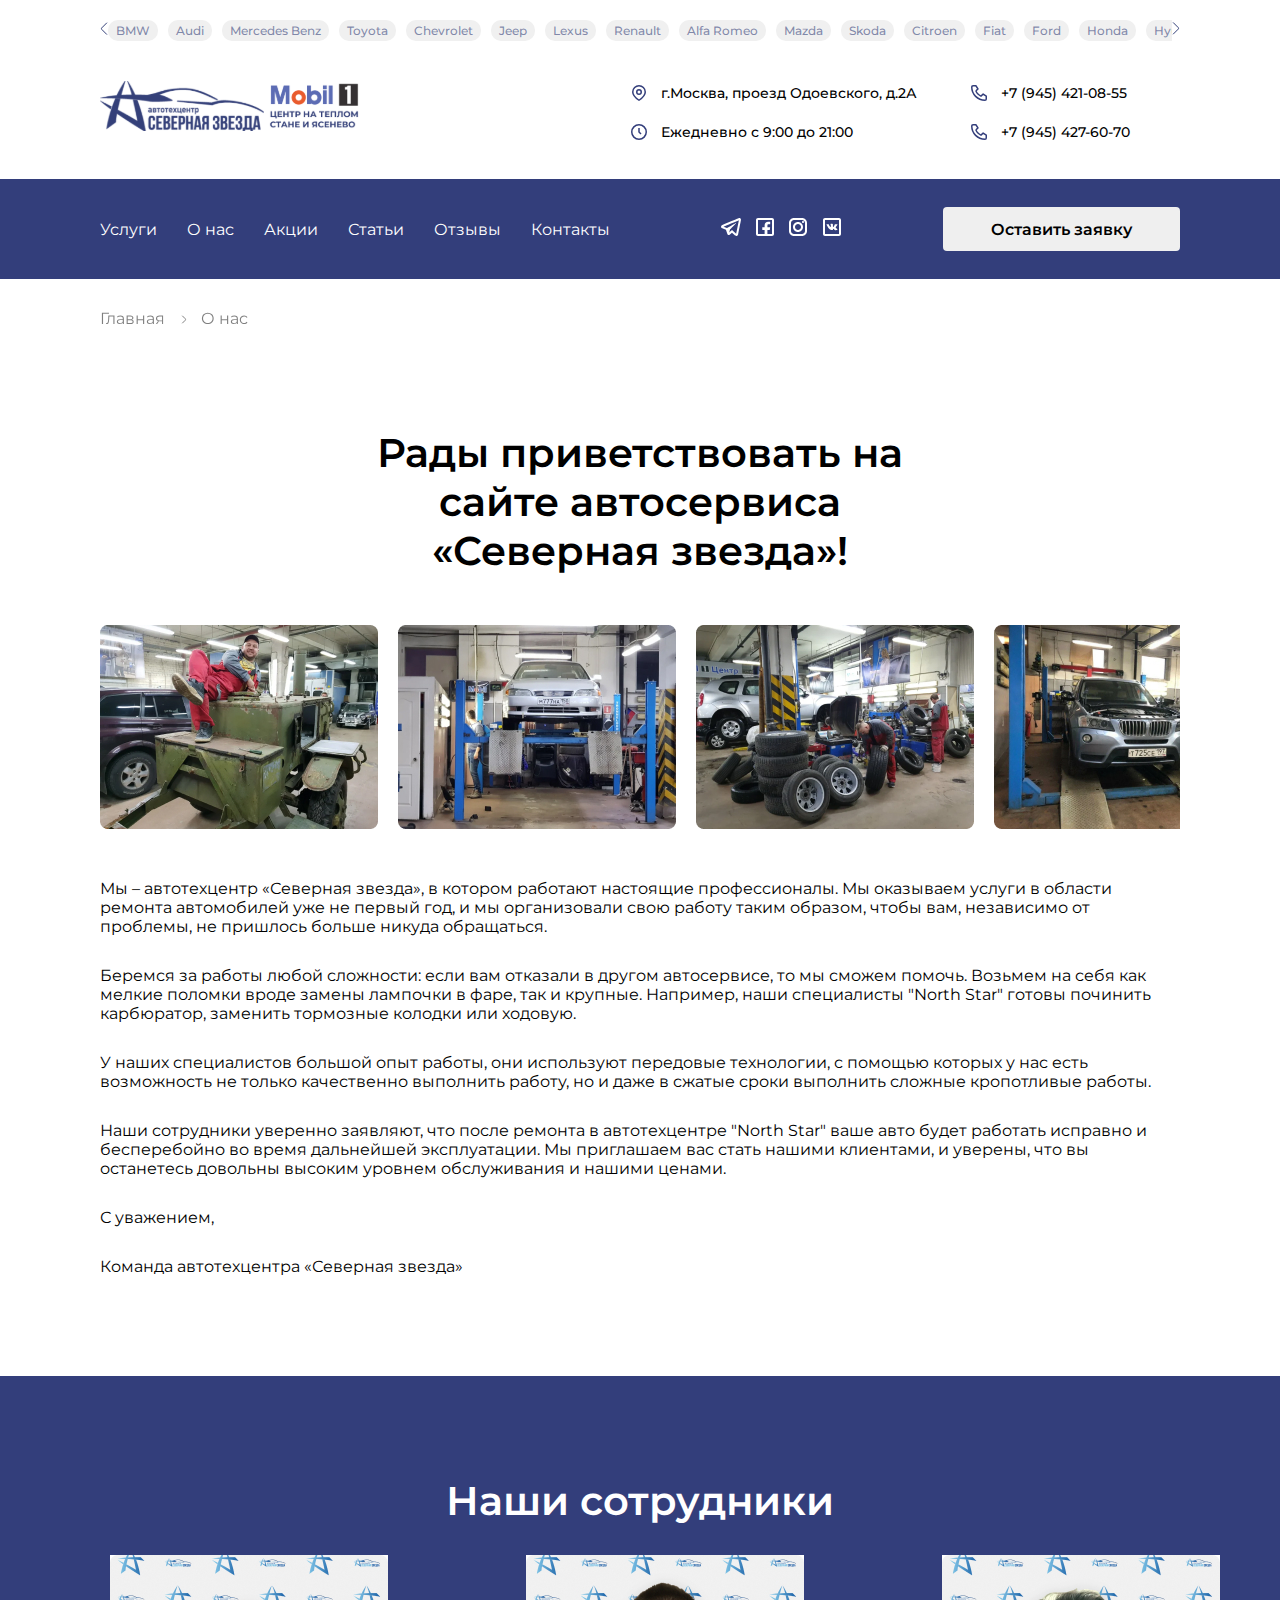
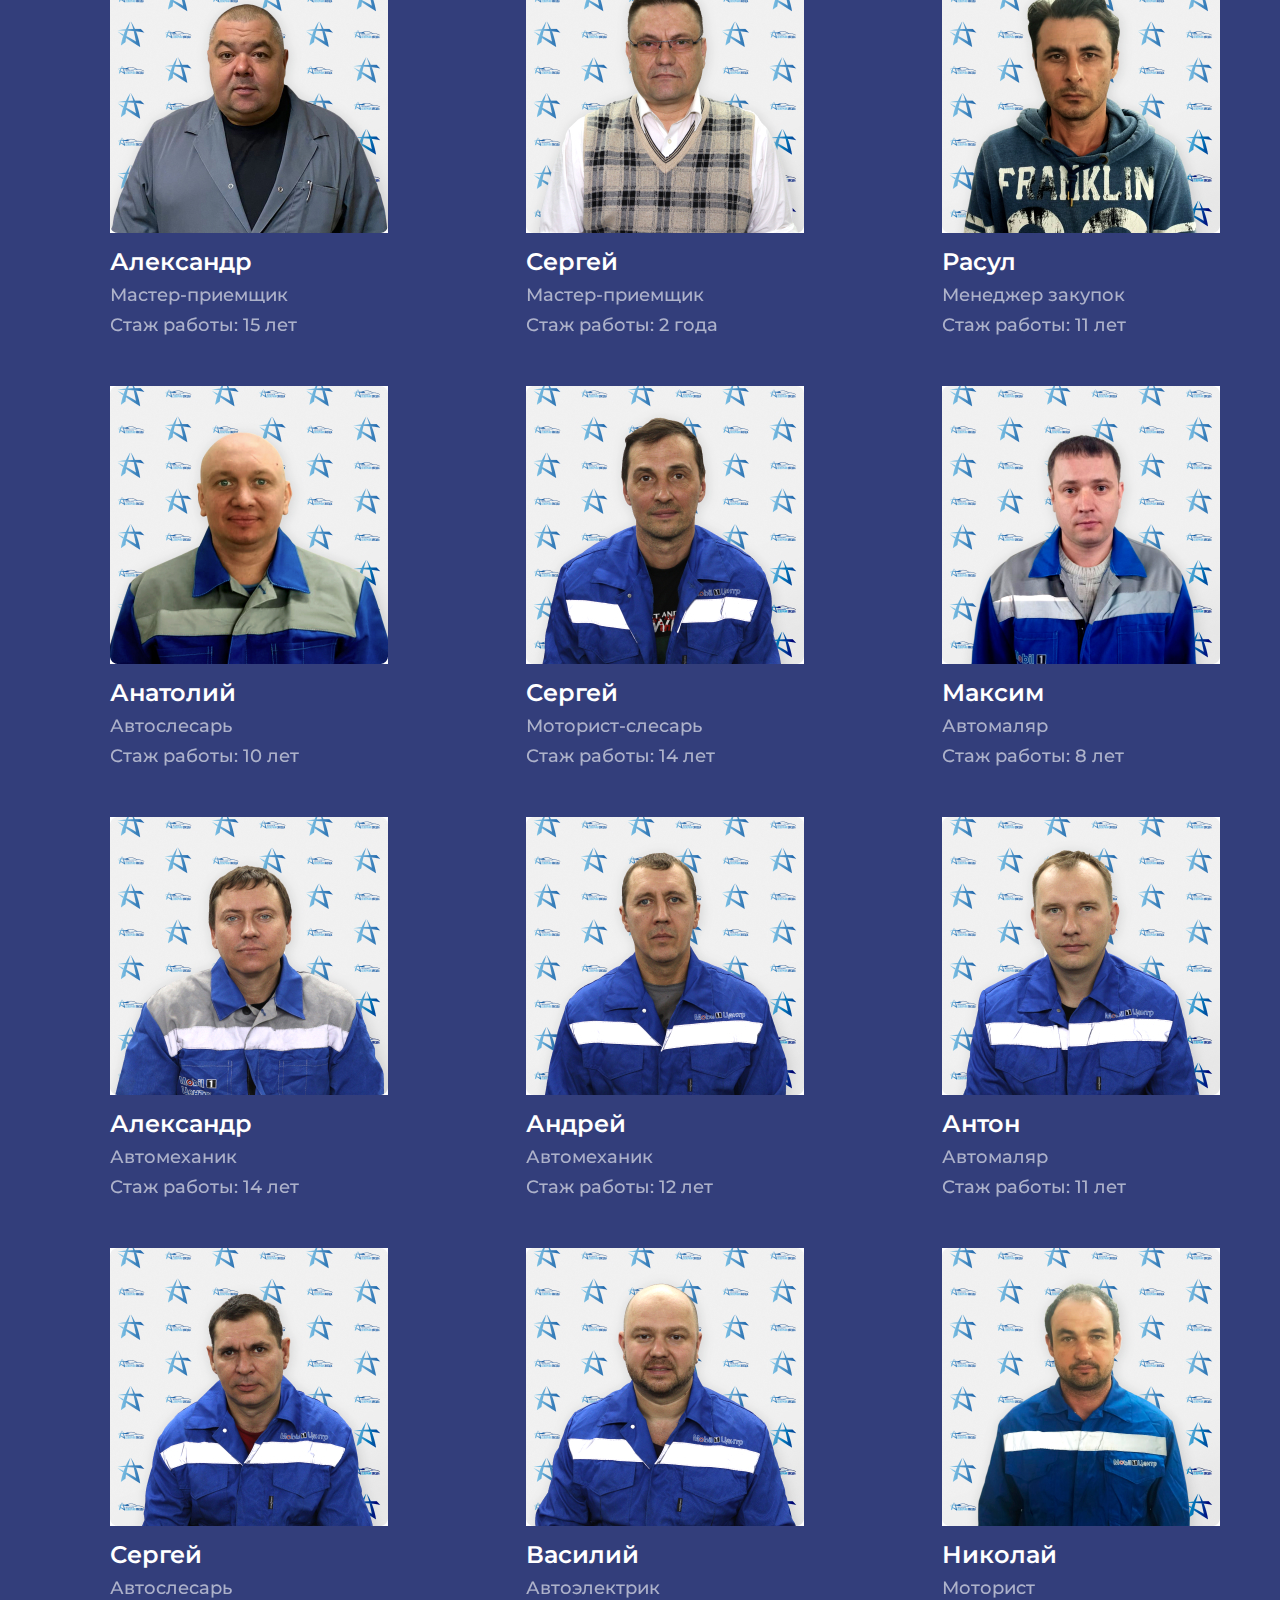
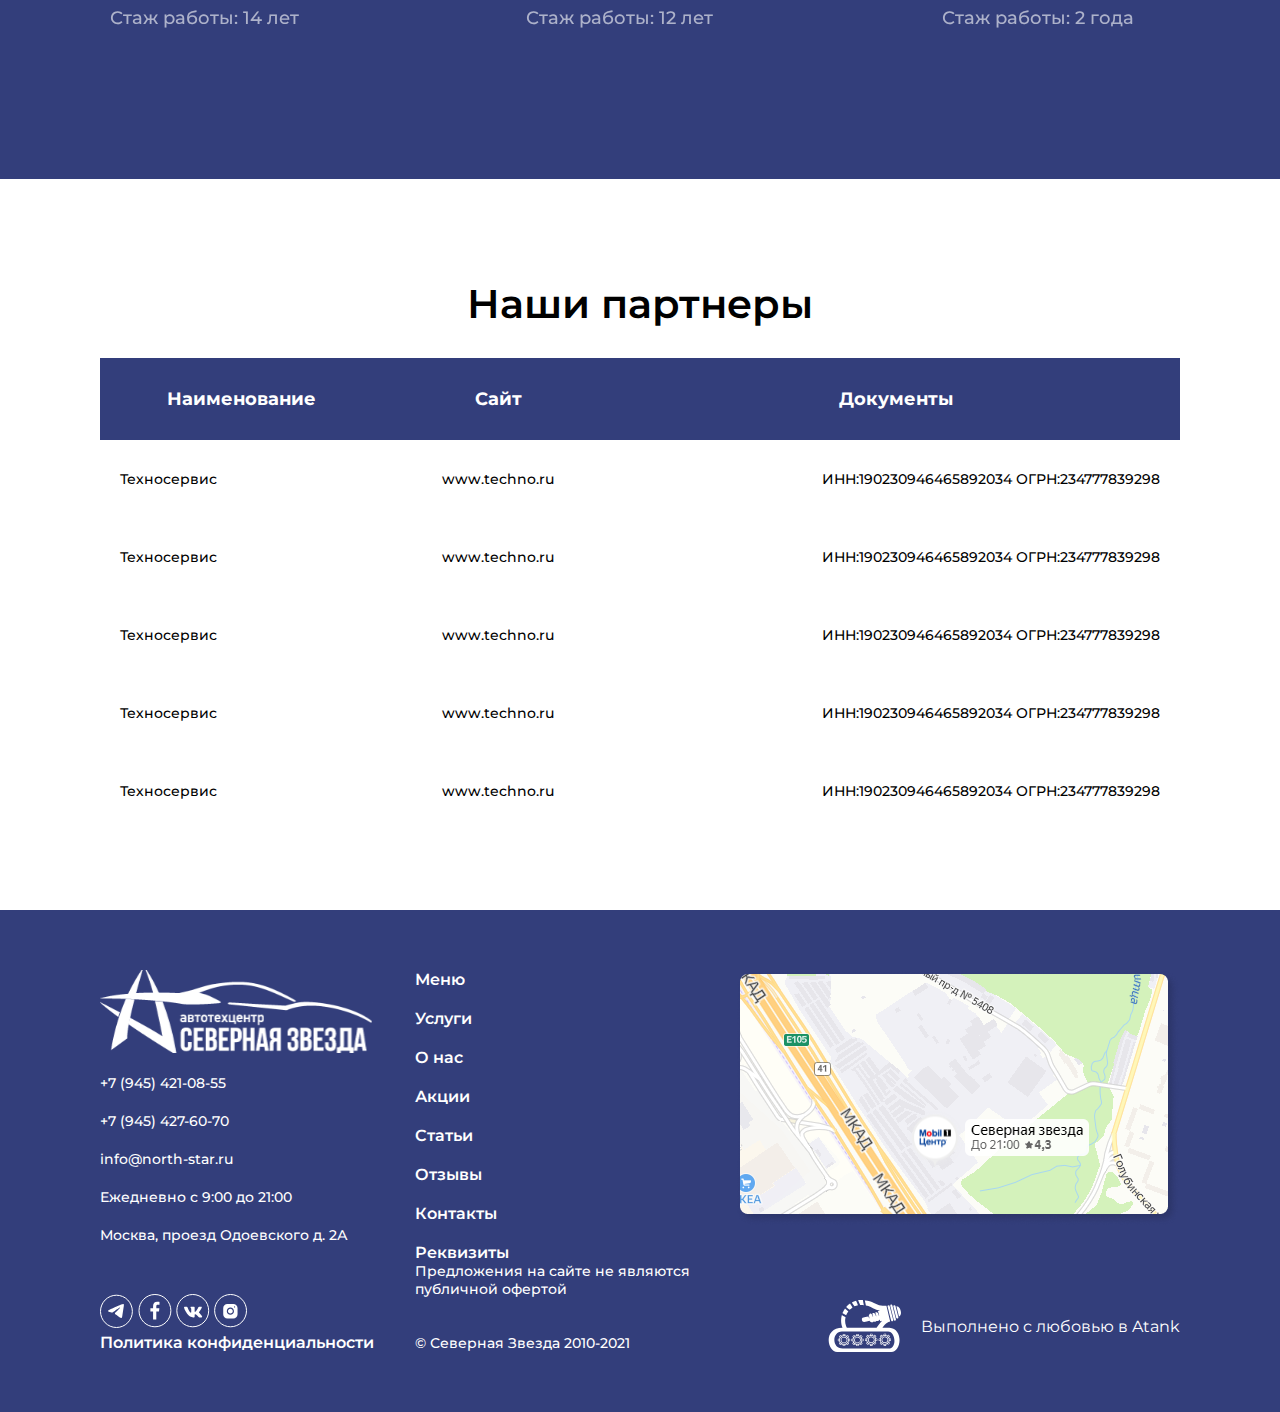
==== commit 408f6962: "design fixed" ====
--- a/about.html
+++ b/about.html
@@ -162,20 +162,26 @@
                     <h1>Рады приветствовать на сайте автосервиса «Северная звезда»!</h1>
                 </div>
                 <div class="block_content">
-                    <div class="about_slider">
-                        <div class="slider_chevon slider_chevon_left">
+                    <div class="about_slider block">
+                        <!-- <div class="slider_chevon slider_chevon_left">
                             <img src="./images/chevron.svg" alt="">
-                        </div>
+                        </div> -->
                         
                         <div class="slider_content">
-                            <img src="./images/slider_ph1.jpg" alt="">
-                            <img src="./images/slider_ph2.jpg" alt="">
-                            <img src="./images/slider_ph3.jpg" alt="">
-                            <img src="./images/slider_ph4.jpg" alt="">
-                        </div>
-                        <div class="slider_chevon slider_chevon_right">
+                            <img class="slide" src="./images/slider_ph1.jpg" alt="">
+                            <img class="slide" src="./images/slider_ph2.jpg" alt="">
+                            <img class="slide" src="./images/slider_ph3.jpg" alt="">
+                            <img class="slide" src="./images/slider_ph4.jpg" alt="">
+                        </div>
+                        <div class="dots">
+                            <div class="about_dot about_dot_chosen"></div>
+                            <div class="about_dot"></div>
+                            <div class="about_dot"></div>
+                            <div class="about_dot"></div>
+                        </div>
+                        <!-- <div class="slider_chevon slider_chevon_right">
                             <img src="./images/chevron.svg" alt="">
-                        </div>
+                        </div> -->
                     </div>
                     <div class="text block">
                         <p>
--- a/style.css
+++ b/style.css
@@ -263,9 +263,11 @@
 .main_page_block1 .buttons{
     align-items: flex-start;
 }
+.buttons a{
+    margin-top: 30px;
+}
 .main_page_block1 a{
     color: #000;
-    margin-top: 30px;
 }
 .main_page_block1_img{
     margin-right: -100px;
@@ -308,9 +310,10 @@
     flex-direction: row;
     justify-content: space-between;
 }
-.main_page_block2 .column1 div{
+/* .main_page_block2 .column1 div{
     margin-bottom: 30px;
-}
+} */
+
 .main_page_block2 .column2{
     /* width: 400px; */
     width: 55%;
@@ -331,9 +334,21 @@
     display: flex;
     margin-top: 50px;
 }
+.services_btn{
+    height: 65px;
+    display: flex;
+    align-items: center;
+    padding-left: 16px;
+    border-radius: 8px;
+    width: 32.857vw;
+}
+.popular{
+    background-color: #333e7a0a;
+}
 .block2_btn{
     color:#FFFFFF;
     background-color: #D31313;
+    margin-top: 30px;
 }
 .main_page_block3{
     margin-top: 100px;
@@ -365,6 +380,9 @@
 }
 .input{
     /* margin-right: 20px; */
+    border-radius: 4px;
+    padding-left: 10px;
+    box-sizing: border-box;
 }
 
 .main_page_block5{
@@ -397,6 +415,7 @@
     display: flex;
     justify-content: space-between;
     min-width: 546px;
+    width: 52.64vw;
 
 }
 .main_page_block5 .row2{
@@ -407,8 +426,11 @@
     /* position: relative; */
     width: 50vw;
 }
+.main_page_block5 .input{
+    margin-right: 10px;
+}
 .main_page_block5 .input, .main_page_block5 .button{
-    width: 32%;
+    width: 31%;
     min-width: 160px;
 }
 .main_page_block5 .personal_data{
@@ -481,6 +503,9 @@
     width: 320px;
     text-align: start;
 }
+.input_box{
+    padding-left: 0;
+}
 .mobile{
     display: none;
 }
@@ -504,11 +529,11 @@
 }
 .about_slider{
     display: flex;
-    flex-direction: row;
-    padding-right: 50px;
-    padding-left: 50px;
-}
-.slider_chevon{
+    flex-direction: column;
+    /* padding-right: 50px;
+    padding-left: 50px; */
+}
+/* .slider_chevon{
     width: 50px;
     display: flex;
     flex-direction: column;
@@ -519,14 +544,21 @@
 }
 .slider_chevon img{
     height: 8px;
-}
+} */
 .slider_content{
     display: flex;
     flex-direction: row;
     overflow-x: scroll;
 }
-.slider_content img{
+.slider_content::-webkit-scrollbar{
+    width: 0;
+}
+.slider_content .slide{
     margin-right: 20px;
+}
+.slider_content .shown{
+    width: 100%;
+    margin-right: 0;
 }
 .about_page_block1 .block_heading{
     text-align: center;
@@ -564,6 +596,7 @@
     flex-direction: row;
     flex-wrap: wrap;
     justify-content: space-between;
+    /* justify-content: space-around; */
     margin-right: -50px;
 }
 /* .about_page_block2  */
@@ -614,6 +647,39 @@
     width: 100%;
     border-collapse: collapse;
     border-radius: 8px;
+}
+.table_services, .table_oil{
+    flex-direction: column;
+    border-radius: 8px;
+  -webkit-border-radius: 8px;
+  -moz-border-radius: 8px;
+  -khtml-border-radius: 8px;
+  border: 1px solid #3440790A;
+  /* display: block;
+  display: grid; */
+  display: flex;
+  width: 100%;
+  justify-content: space-around;
+  overflow: hidden;
+  min-width: 350px;
+}
+/* .table_services  tbody, .table_oil tbody{
+    width: 100%;
+} */
+.table_services tr{
+    width: 100%;
+    display: flex;
+    justify-content: space-between;
+}
+.table_services tr, .table_oil tr{
+    background-color: #3440790A;
+    border-top: 1px solid #333e7b;
+}
+.table_services tr:first-child{
+    border-top: none;
+}
+.td_price{
+    white-space: nowrap;
 }
 /* tbody:first-child{
     border-top: transparent;
@@ -627,19 +693,19 @@
 }
 /* .about_page_block3  */
 tr{
-    height: 50px;
+    min-height: 50px;
 }
 /* .about_page_block3 th, .about_page_block3 td */
 td, th
 {
-    padding: 10px 20px 10px 20px;
+    padding: 30px 20px 30px 20px;
 }
 /* .about_page_block3  */
 td{
     font-size: 14px;
     font-weight: 500;
-    background-color: #3440790A;
-    border-top: 1px solid #333E7B;
+    /* background-color: #3440790A;
+    border-top: 1px solid #333E7B; */
 }
 .site{
     text-align: center;
@@ -660,17 +726,28 @@
     text-align: center;
 }
 .prices_services_list{
-    width: 100%;
+    display: flex;
+    flex-direction: row;
+    align-items: center;
+}
+.prices_services_list .arrow{
+    transform: rotate(180deg);
+    justify-content: space-between;
+    margin-top: -15px;
+    margin-left: 15px;
+}
+.prices_services_list ul{
+    /* width: 80%; */
     overflow-x: scroll;
-
-}
-.prices_services_list::-webkit-scrollbar{
+}
+.prices_services_list ul::-webkit-scrollbar{
     width: 0;
 }
 .prices_services_list ul{
     display: flex;
     flex-direction: row;
-    
+    padding-bottom: 0;
+    margin-bottom: 0;
 }
 .prices_services_list li{
     background-color: #F0F0F0;
@@ -688,14 +765,39 @@
 .table_oil{
     margin-bottom: 100px;
 }
-
-
-
-.faded{
+/* .table_oil th{
+    text-align: start;
+}
+.table_oil .td_price{
+    text-align: end;
+} */
+.table_oil tr {
+    width: 100%;
+    display: flex;
+    justify-content: space-between;
+}
+.prices_services_list .chosen{
+    background-color: #333E7B;
+    color: #FFFFFF;
+}
+
+
+.card .faded{
     opacity: 0.5;
-}
+    margin-top: 15px;
+}
+/* .promotions_page  */
 .card_heading{
     color: #333E7B;
+    margin-top: 10px;
+    margin-bottom: 10px;
+}
+/* .promotions_page  */
+/* .card .p1{
+    margin-bottom: 15px;
+} */
+.card_img{
+    border-radius: 8px;
 }
 .promotions_page .block_heading{
     text-align: center;
@@ -836,7 +938,7 @@
     flex-direction: column;
     align-items: center;
 }
-/* .mobile_buttons a{
+/* .buttons .mobile a{
     justify-content: center;
     align-items: center;
 } */
@@ -1085,8 +1187,15 @@
         display: block;
         /* display: flex; */
     }
+    .footer{
+        padding-bottom: 30px;
+    }
+    h1{
+        font-size: 24px;
+    }
     .buttons button, .buttons a{
         width: 100%;
+        text-align: center;
     }
     .block{
         padding-left: 10px;
@@ -1101,7 +1210,7 @@
         background-color: transparent;
     }
     .mobile{
-        display: block;
+        display: flex;
     }
     .hidden{
         display: none;
@@ -1170,6 +1279,9 @@
     .header_contacts{
         margin-bottom: 10px;
     }
+    .main_page_block1{
+        margin-top: 30px;
+    }
     .main_page_block1 .text{
         align-items: center;
         position: relative;
@@ -1178,6 +1290,17 @@
         padding-left: 10px;
         padding-right: 10px;
     }
+    .main_page_block1 .text h1{
+        width: 250px;
+    }
+    .list_item h2{
+        font-size: 14px;
+        font-weight: 600;
+    }
+    .list_item p{
+        font-size: 14px;
+        font-weight: 500;
+    }
     .main_page_block1_img{
         position: relative;
         width: 100%;
@@ -1191,6 +1314,19 @@
         width: 100%;
         z-index: 3;
     }
+    .main_page_block2 .column1 a{
+        font-size: 14px;
+        font-weight: 600;
+    }
+    /* .main_page_block2 .column1 div{
+        margin-bottom: 43px;
+    } */
+    .services_btn{
+        width: 100%;
+        }
+    .main_page_block2 .block_content{
+        margin-top: 68px;
+    }
     .main_page_block1_img{
         margin-top: 50px;
     }
@@ -1217,6 +1353,7 @@
         flex-direction: column;
     }
     .main_page_block5 .row{
+        width: 100%;
         min-width: 200px;
     }
     .main_page_block5 .input{
@@ -1249,10 +1386,12 @@
     }
     .main_page_block7 .input input, .main_page_block7 .button {
         height: 44px;
-        margin-bottom: 20px;
         width: 100%;
         /* width: 80vw; */
         min-width: 200px;
+    }
+    .main_page_block7 .input input{
+        margin-bottom: 20px;
     }
     /* .main_page_block7 .button{
         width: 100%;
@@ -1395,6 +1534,18 @@
         z-index: 3;
         justify-content: center;
         margin-right: -20px;
+    }
+    .about_dot{
+        display: inline-block;
+        opacity: 1;
+        width: 10px;
+        height: 10px;
+        background-color: #C4C4C4;
+        border-radius: 100%;
+        margin-right: 10px;
+    }
+    .about_dot_chosen{
+        background-color: #333E7B;
     }
     .dot{
         display: inline-block;
@@ -1411,7 +1562,6 @@
         height: 10px;
         background-color: #34407966;
     }
-
     /* // бренды */
     .choose_brand .input_area{
         width: 100%;
@@ -1430,6 +1580,10 @@
     }
     .honda_service p{
         width: 300px;
+    }
+    .promo_cards .promo_card img{
+        width: 90vw;
+        min-width: 200px;
     }
 
 }
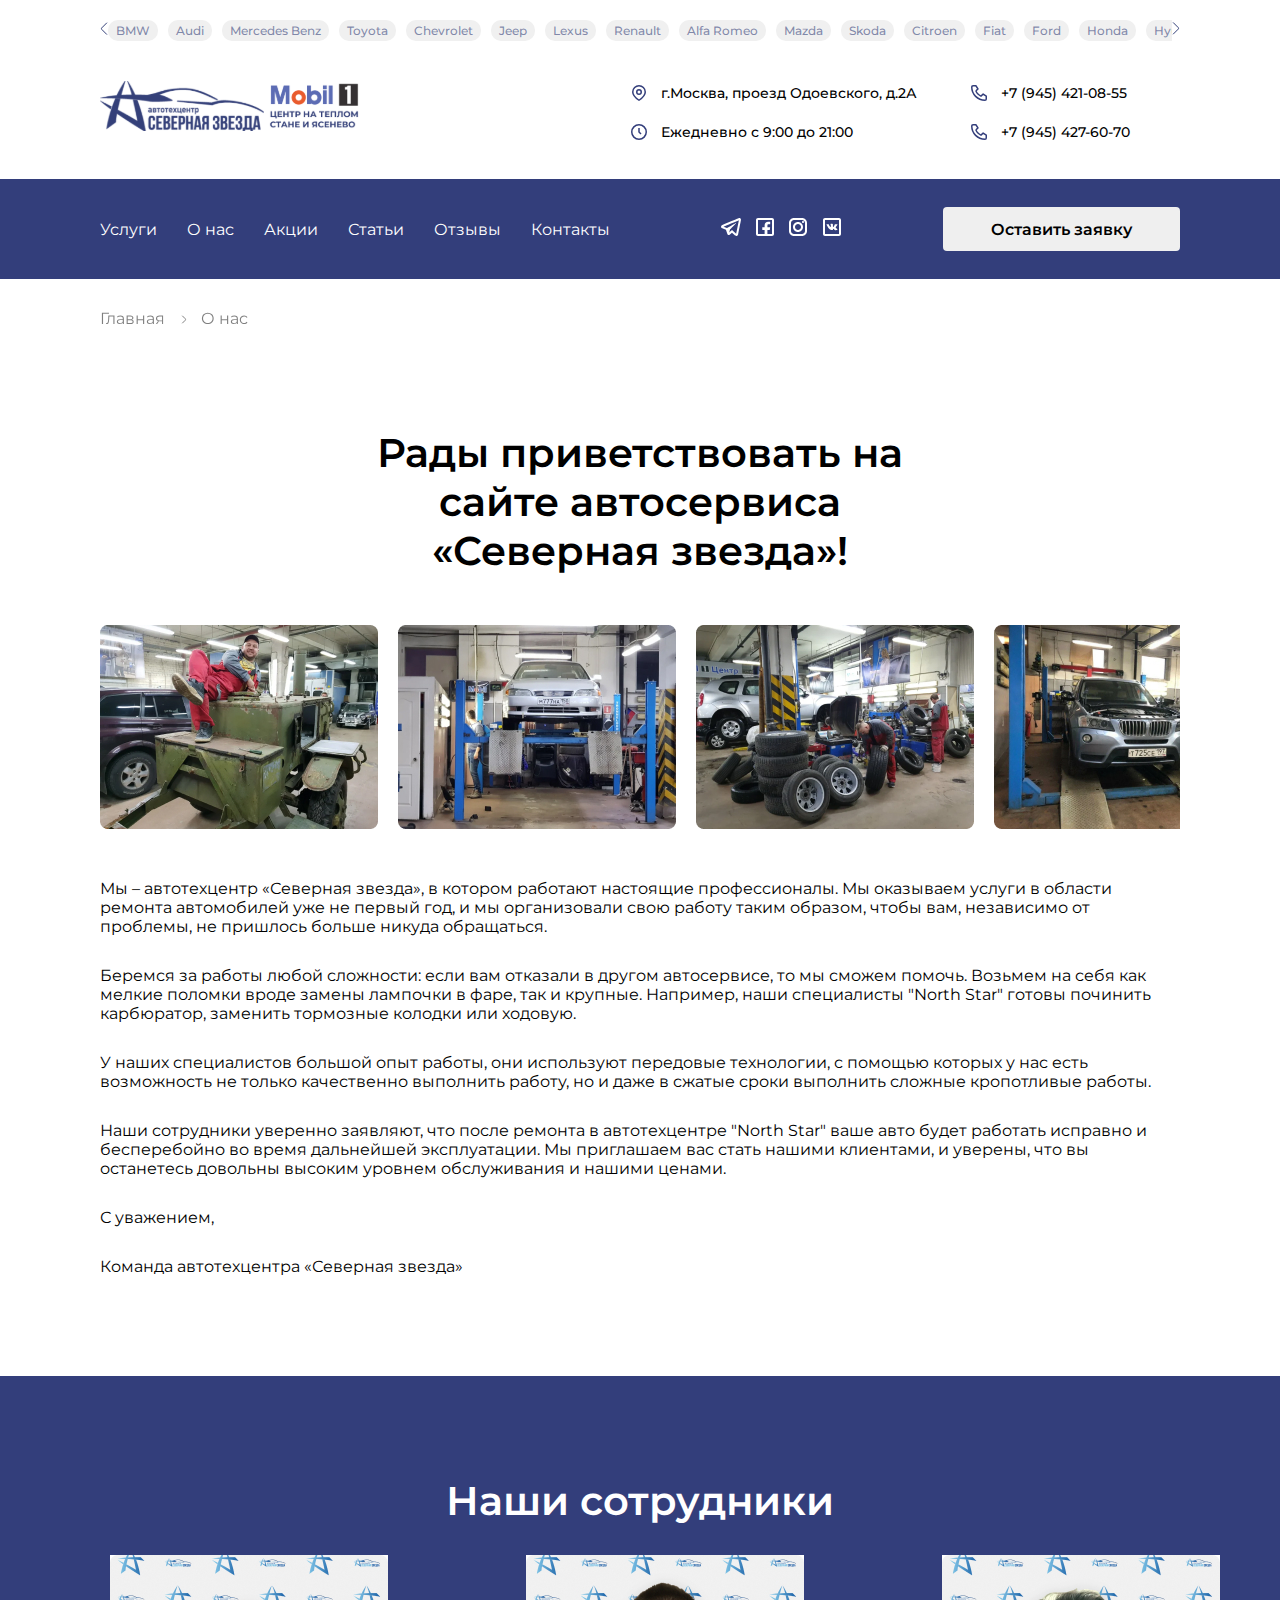
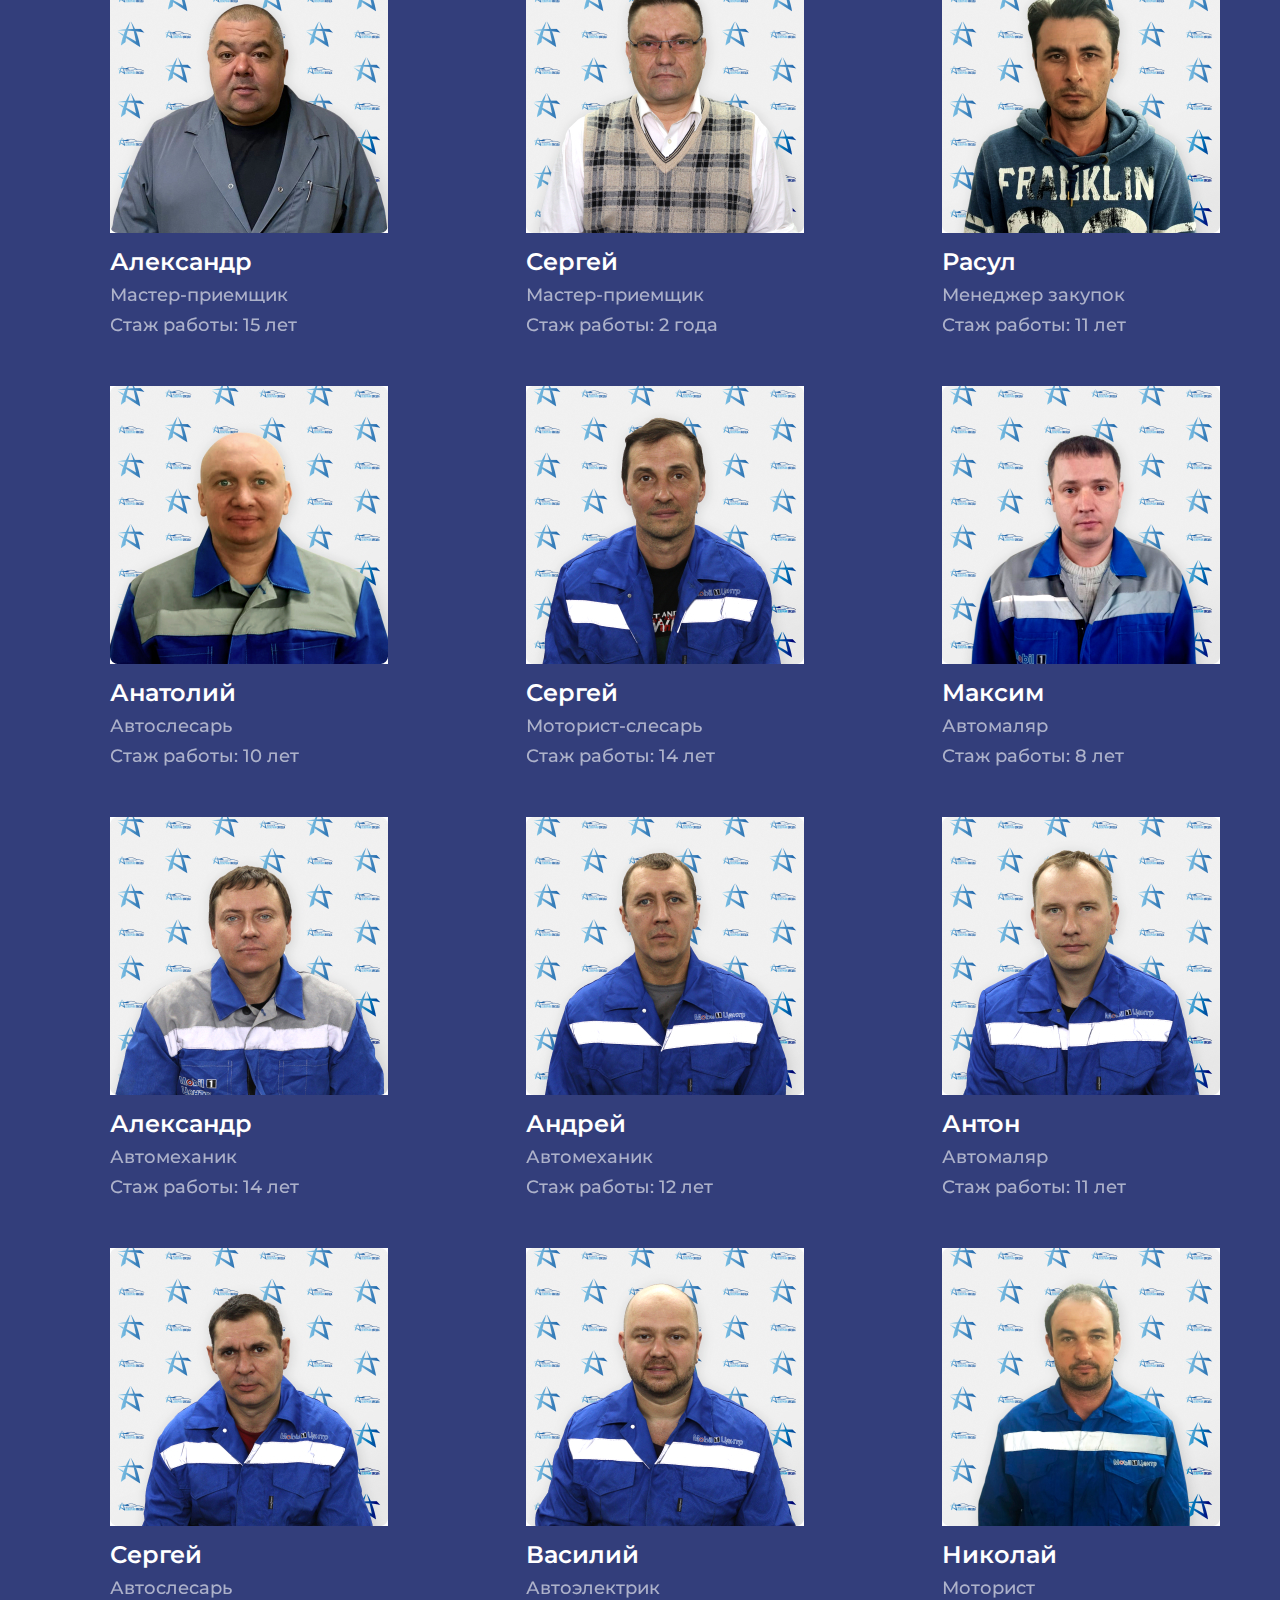
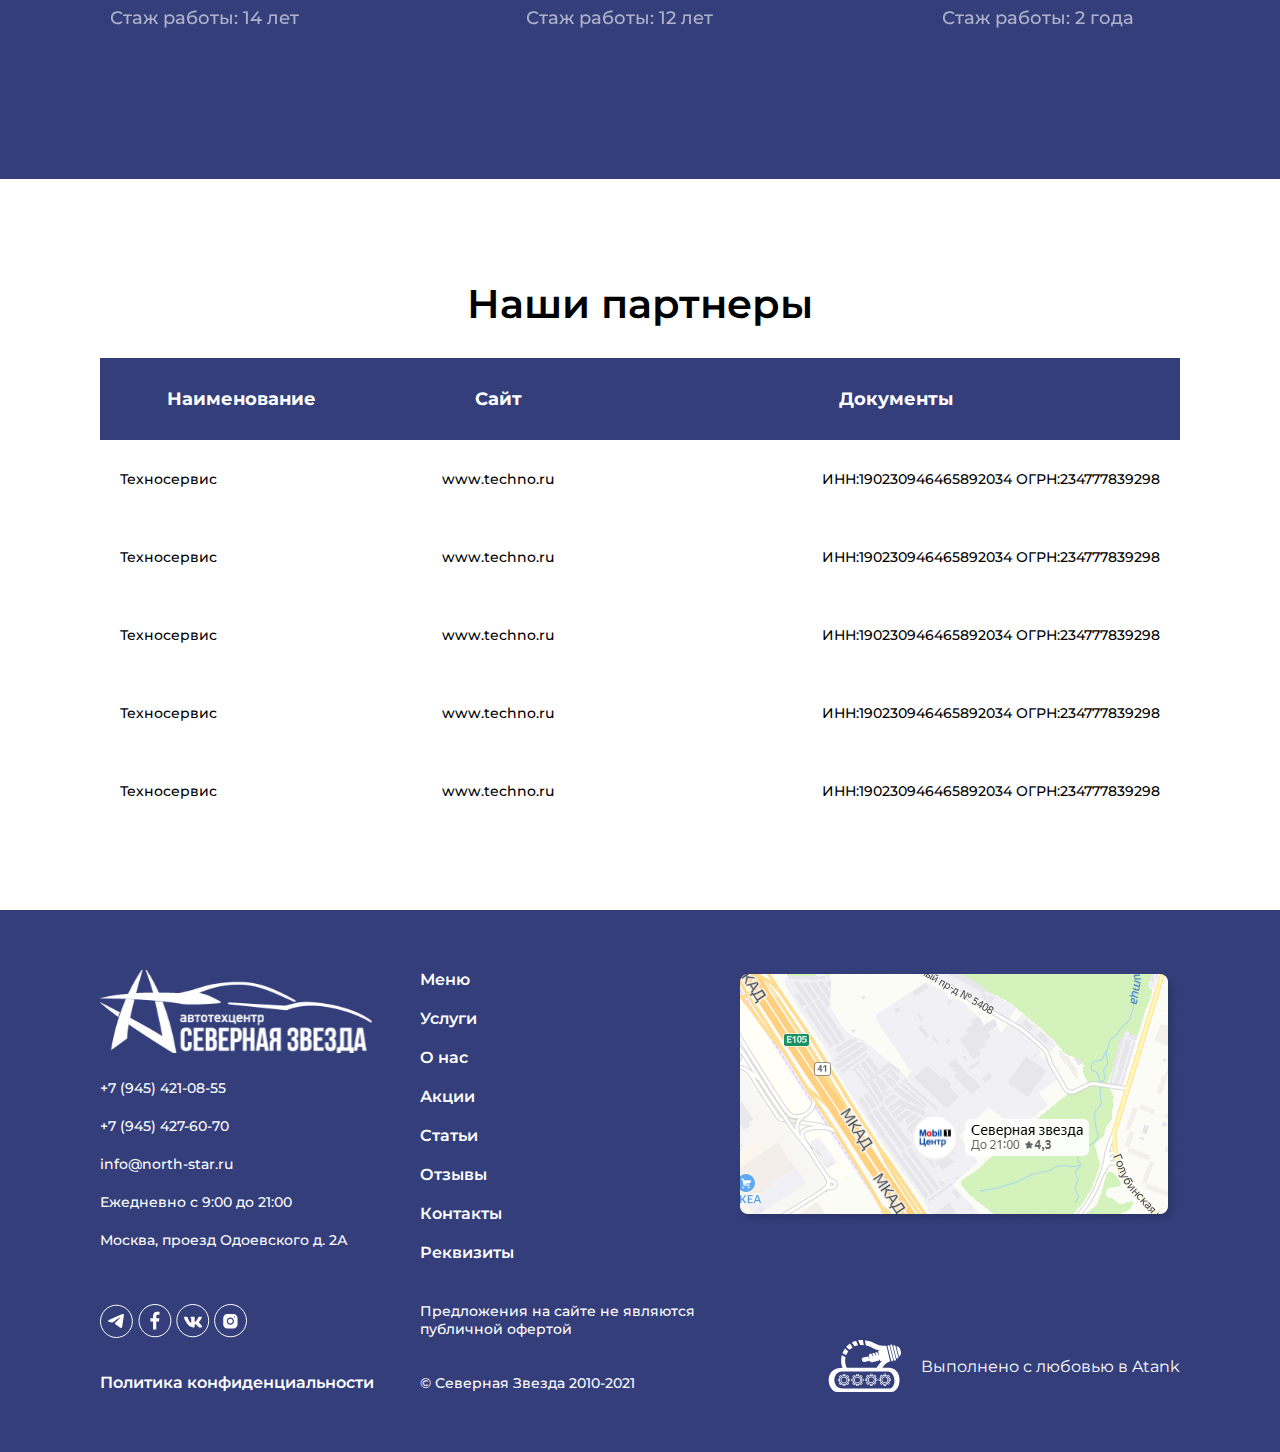
==== commit 43e32661: "slider on certificates page fixed, chevrons on main page added" ====
--- a/about.html
+++ b/about.html
@@ -163,10 +163,6 @@
                 </div>
                 <div class="block_content">
                     <div class="about_slider block">
-                        <!-- <div class="slider_chevon slider_chevon_left">
-                            <img src="./images/chevron.svg" alt="">
-                        </div> -->
-                        
                         <div class="slider_content">
                             <img class="slide" src="./images/slider_ph1.jpg" alt="">
                             <img class="slide" src="./images/slider_ph2.jpg" alt="">
@@ -179,9 +175,6 @@
                             <div class="about_dot"></div>
                             <div class="about_dot"></div>
                         </div>
-                        <!-- <div class="slider_chevon slider_chevon_right">
-                            <img src="./images/chevron.svg" alt="">
-                        </div> -->
                     </div>
                     <div class="text block">
                         <p>
--- a/style.css
+++ b/style.css
@@ -11,6 +11,7 @@
 }
 .container{
     overflow: hidden;
+    min-width: 235px;
     /* margin: 59px 200px; */
     /* max-width: 1600px; */
 }
@@ -54,11 +55,11 @@
 .button{
     font-weight: 600;
     font-size: 16px;
-    /* /// */
     width: 237px;
     min-width: 180px;
     height: 44px;
     border-radius: 4px;
+    cursor: pointer;
 }
 .red_button{
     background-color: #D31313;
@@ -115,13 +116,7 @@
     padding-top: 20px;
     padding-bottom: 20px;
 }
-.header_main_colomn{
-    /* width: 50%; */
-}
 .header_main_colomn2{
-    /* display: flex;
-    flex-direction: row;
-    flex-wrap: wrap; */
     display: flex;
     flex-direction: row;
     justify-content: flex-end;
@@ -133,7 +128,6 @@
     display: flex;
     flex-direction: row;
     align-items: center;
-    /* width: 160px; */
     margin-bottom: 15px;
 }
 .header_contacts img{
@@ -151,7 +145,6 @@
     display: flex;
     flex-direction: row;
     color: #FFFFFF;
-    /* margin-right: 20px; */
 }
 .header_main_navbar a{
     color: #FFFFFF;
@@ -166,10 +159,6 @@
     width: 125px;
     margin-right: 20px;
 }
-
-.header_btn{
-
-}
 /* ///// */
 .page_content{
  /* background-color: #9b9fb9; */
@@ -180,7 +169,6 @@
     flex-direction: column;
 }
 .footer{
-    
     color: #FFFFFF;
     background-color: #333E7B;
     display: flex;
@@ -198,20 +186,29 @@
 .footer_column1, .footer_column2, .footer_column3{
     justify-content: space-between;
 }
+.footer_column1{
+    padding-right: 10px;
+}
+.footer_mobile_logo img{
+    height: 46px;
+}
 .footer_column1 li, .footer_column2 a{
     margin-top: 20px;
 }
-
 .footer_column1 a, .footer_column2 a{
     font-weight: 600;
     font-size: 16px;
 }
 .footer_socials{
     margin-top: 50px;
+    margin-bottom: 25px;
 }
 .footer_column2{
     width: 280px;
 }
+.footer_column2 .p2{
+    margin-top: 40px;
+}
 .footer_column2 nav{
     display: flex;
     flex-direction: column;
@@ -230,29 +227,49 @@
     margin-right: 20px;
 }
 .list_item{
-    height: 70px;
+    min-height: 70px;
+    padding-left: 10px;
+    padding-right: 10px;
+    margin-right: 40px;
     display: flex;
     flex-direction: row;
     justify-content: space-between;
     align-items: center;
     border-bottom: 2px solid hsla(231, 41%, 34%, 0.2);
-}
-.services_item{
-    /* height: 70px;
-    display: flex;
-    flex-direction: row;
-    justify-content: space-between;
+    position: relative;
+}
+.list_item .arrow{
+    height: 100%;
+    width: 40px;
+    display: flex;
+    justify-content: flex-end;
     align-items: center;
-    border-bottom: 2px solid hsla(231, 41%, 34%, 0.2); */
-}
-
-
-/* 600
-16px */
-/* 500
-14px */
-/* 400
-14px */
+    background-color: #ffffff;
+    position: absolute;
+    right: -40px;
+    /* bottom: -2px; */
+}
+.list_item .arrow img{
+    transform: rotate(-90deg);
+    margin-right: 10px;
+}
+.services_item .arrow img{
+    transform: rotate(180deg);
+}
+.collapse-content{
+    width: 70%;
+    line-height: 150%;
+    padding:  020px 0 20px;
+}
+
+.services_list .emphasize{
+    color: #ffffff;
+    background-color: #D31313;
+    border-radius: 8px;
+    /* padding-left: 10px;
+    padding-right: 10px;
+    margin-left: -10px; */
+}
 .main_page_block1{
     position: relative;
     display: flex;
@@ -268,6 +285,8 @@
 }
 .main_page_block1 a{
     color: #000;
+    width: 237px;
+    text-align: center;
 }
 .main_page_block1_img{
     margin-right: -100px;
@@ -284,6 +303,9 @@
 }
 .main_page_block1 li{
     margin-top: 20px;
+}
+.main_page_block1 li img{
+    margin-right: 10px;
 }
 .block1_btn{
     margin-top: 50px;
@@ -325,6 +347,11 @@
     margin-top: 60px;
     font-size: 16px;
     font-weight: 600;
+    cursor: pointer;
+    background-color: transparent;
+}
+.main_page_block2 .goTo img{
+    margin-left: 20px;
 }
 .main_page_block2 .block_heading{
     width: 100%;
@@ -379,12 +406,17 @@
     margin-bottom: 50px;
 }
 .input{
-    /* margin-right: 20px; */
     border-radius: 4px;
     padding-left: 10px;
     box-sizing: border-box;
-}
-
+    outline: none;
+}
+summary{
+    cursor: pointer;
+}
+input[type=checkbox]{
+    cursor: pointer;
+}
 .main_page_block5{
     background-color: #333E7B;
     color: #FFFFFF;
@@ -559,6 +591,10 @@
 .slider_content .shown{
     width: 100%;
     margin-right: 0;
+    border-radius: 8px;
+}
+.certificates .shown{
+    width: auto;
 }
 .about_page_block1 .block_heading{
     text-align: center;
@@ -949,12 +985,13 @@
 
 
 /* // контакты */
-.contacts_page_block1{
+.contacts_page_block1, .requisites_page_block1, .certificates_page_block1{
     padding-top: 100px;
     padding-bottom: 100px;
 }
-.contacts_page_block1 .block_heading{
-    margin-bottom: 50px;
+.contacts_page_heading{
+    margin-bottom: 50px;
+    /* margin-top: 30px; */
     color: #333E7B;
     text-align: center;
 }
@@ -1023,22 +1060,22 @@
     margin-bottom: 15px;
 }
 /* // реквизиты */
-.contacts_page_block1 .block_content{
+.requisites_page_block1 .block_content{
     display: flex;
     flex-direction: column;
 }
-.contacts_page_block1 .columns{
-    display: flex;
-    flex-direction: row;
-}
-.contacts_page_block1 .column{
+.requisites_page_block1 .columns{
+    display: flex;
+    flex-direction: row;
+}
+.requisites_page_block1 .column{
     width: 50%;
     padding-right: 50px;
 }
-.contacts_page_block1 .column p{
+.requisites_page_block1 .column p{
     margin-bottom: 20px;
 }
-.contacts_page_block1 .name{
+.requisites_page_block1 .name{
     margin-bottom: 50px;
     width: 100%;
 }
@@ -1058,6 +1095,7 @@
 }
 .certificates_item{
     width: 370px;
+    margin-bottom: 50px;
 }
 .certificate_preview{
     width: 375px;
@@ -1208,12 +1246,10 @@
         width: auto;
         height: auto;
         background-color: transparent;
+        cursor: pointer;
     }
     .mobile{
         display: flex;
-    }
-    .hidden{
-        display: none;
     }
     .header_navbar_mobile{
         color: #FFFFFF;
@@ -1223,9 +1259,13 @@
         right: 0px;
         top: 0px;
         width: 100vw;
-        /* width: 100%; */
-        height: 100vh;
+        min-height: 100vh;
         padding-left: 70px;
+        display: flex;
+        flex-direction: column;
+    }
+    .hidden{
+        display: none;
     }
     .navbar_header{
         font-size: 16px;
@@ -1256,6 +1296,7 @@
         background-color: transparent;
         margin-top: 30px;
         margin-bottom: 70px;
+        cursor: pointer;
     }
     .header_main_colomn2_phone{
         display: none;
@@ -1263,6 +1304,10 @@
     .header_contacts{
         width: 100%;
     }
+    /* .contacts_page_block1{
+        display: flex;
+        flex-direction: column;
+    } */
     .header_socials, .header_btn, .header_main_navbar{
         display: none;
     }
@@ -1293,6 +1338,9 @@
     .main_page_block1 .text h1{
         width: 250px;
     }
+    .list_item{
+        margin-right: 0;
+    }
     .list_item h2{
         font-size: 14px;
         font-weight: 600;
@@ -1368,6 +1416,9 @@
     .main_page_block6 .block_content{
         flex-direction: column;
     }
+    .collapse-content{
+        width: 100%
+    }
     .main_page_block6 .block_content .column1, .main_page_block6 .block_content .column1 h2{
         width: 100%;
     }
@@ -1406,15 +1457,32 @@
     }
     .footer{
         flex-direction: column;
+        padding-top: 25px;
         
         /* display: block; */
 
     }
+    .footer_column1{
+        padding-right: 0px;
+    }
+    .footer_column1 ul{
+        margin-bottom: 30px;
+    }
+    .footer_column1 a{
+        margin-bottom: 30px;
+    }
+    .footer_column3{
+        display: flex;
+        flex-direction: row;
+        justify-content: flex-start;
+    }
     .footer_mobile_logo{
-        margin-bottom: 50px;
+        margin-bottom: 25px;
+        display: flex;
+        justify-content: center;
     }
     .footer_mobile_logo img{
-        width: 100%;
+        width: 50%;
     }
     .footer_mobile_nav{
         display: flex;
@@ -1512,23 +1580,18 @@
     }
     /* // реквизиты */
     .certificates {
-        /* flex-direction: column; */
         display: flex;
         flex-direction: row;
         flex-wrap: nowrap;
         overflow-x: scroll;
         align-items: center;
+        justify-content: center;
     }
     .certificates::-webkit-scrollbar{
         width: 0;
     }
-    .certificates_item{
-        margin-right: 50px;
-        margin-bottom: 50px;
-    }
     .dots {
         display: flex;
-        /* background-color: deeppink; */
         margin-bottom: 50px;
         align-items: center;
         z-index: 3;
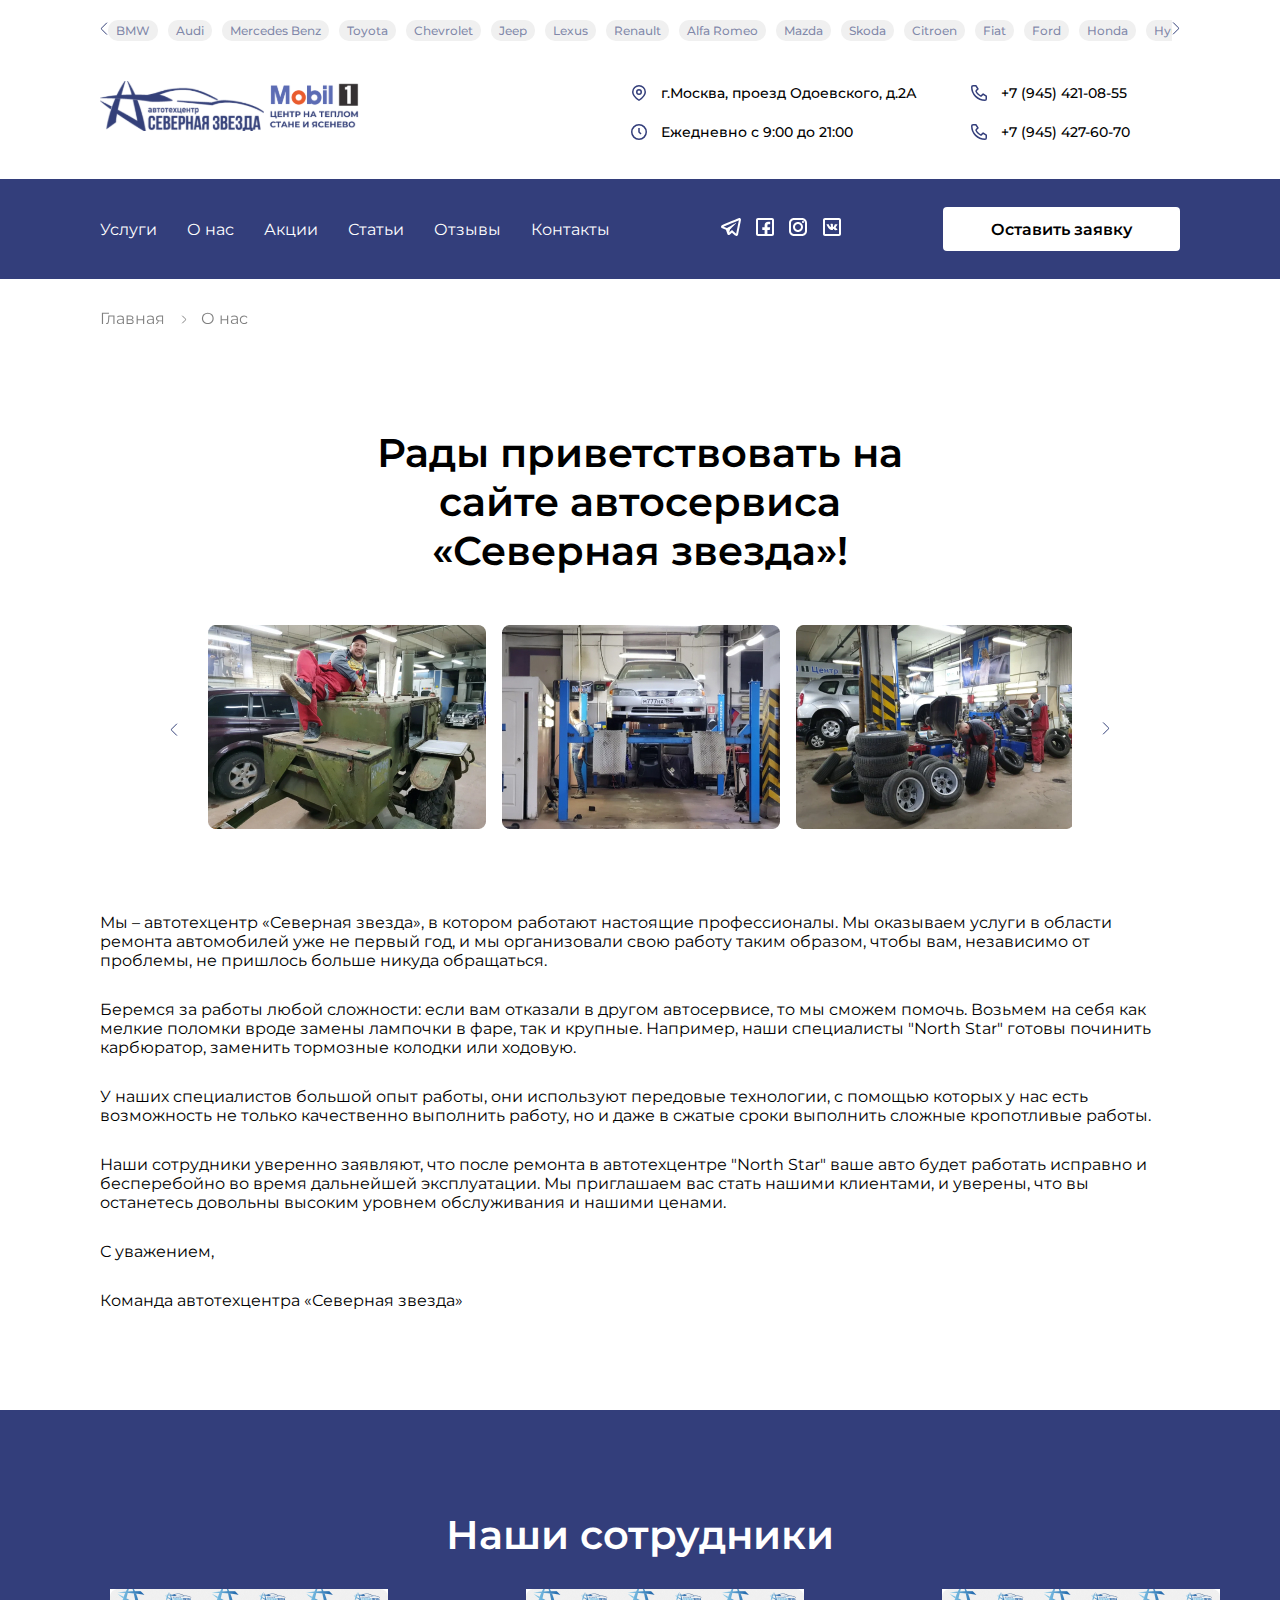
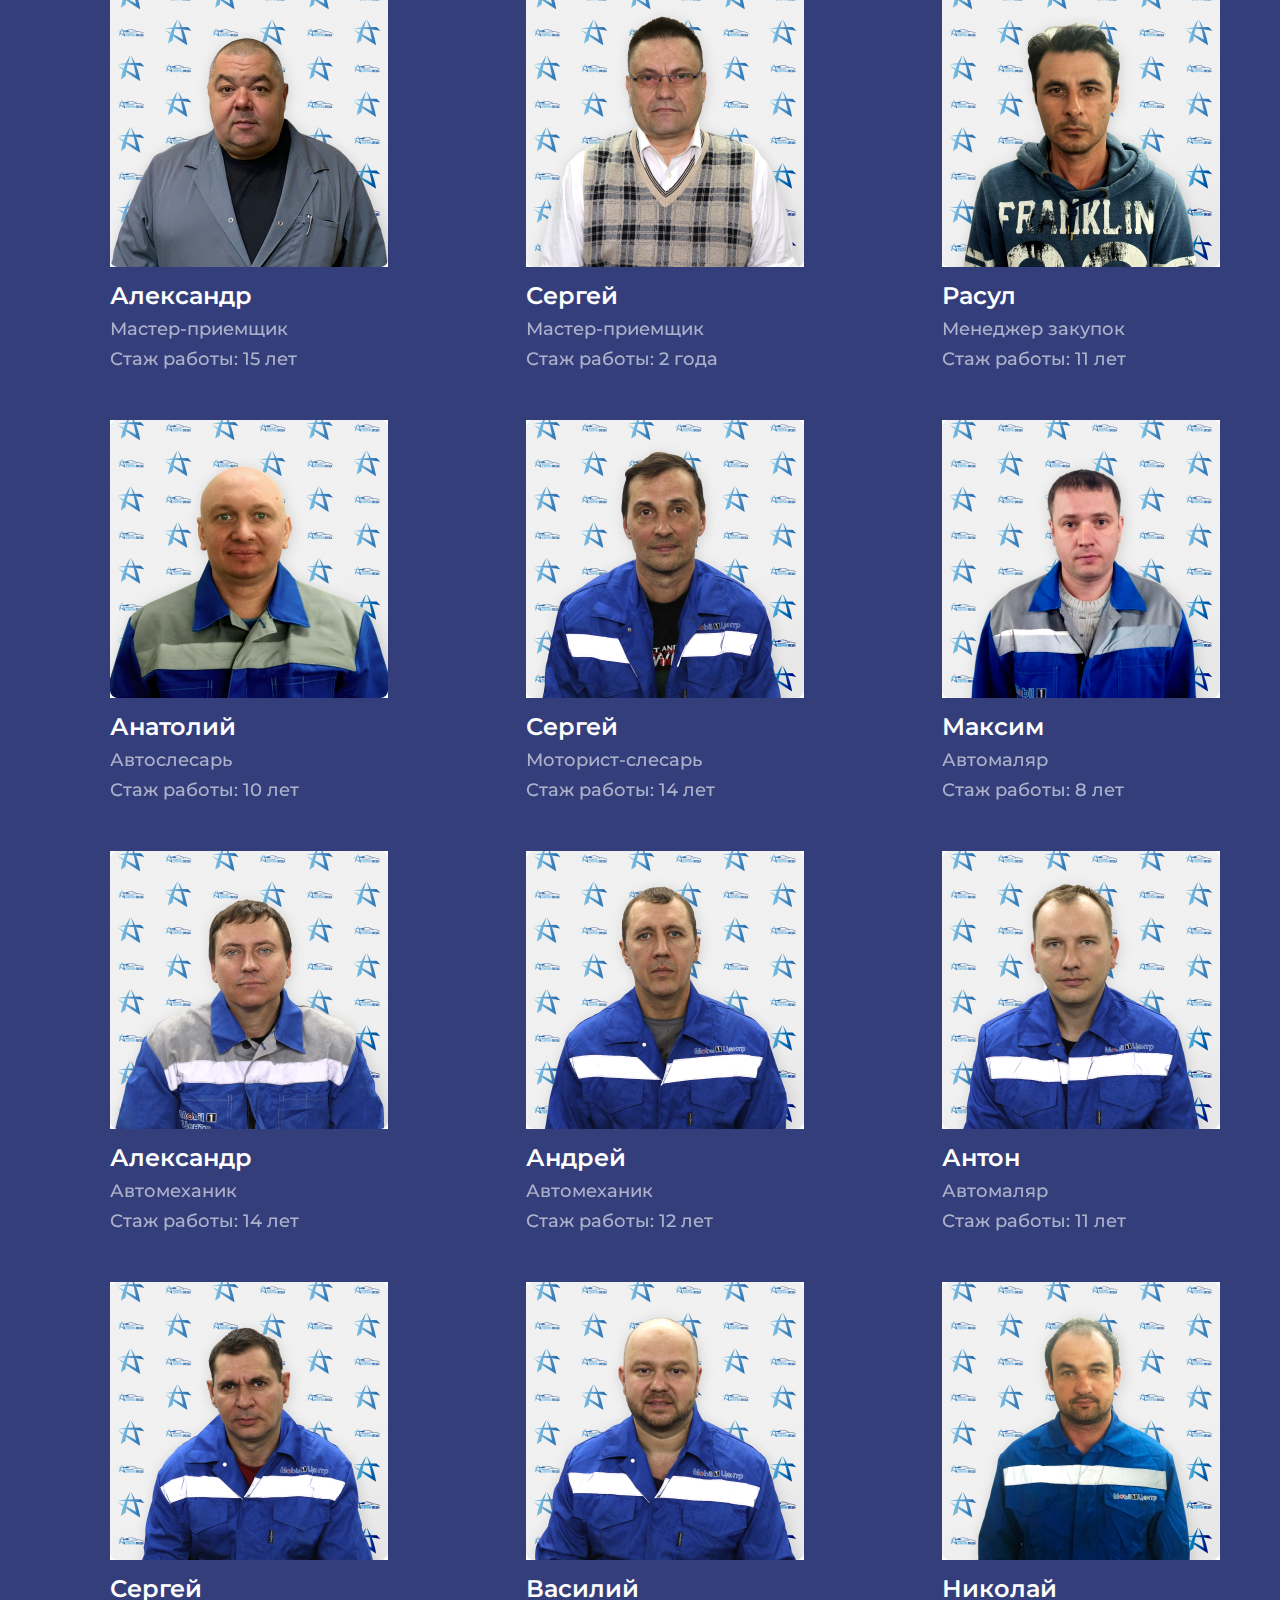
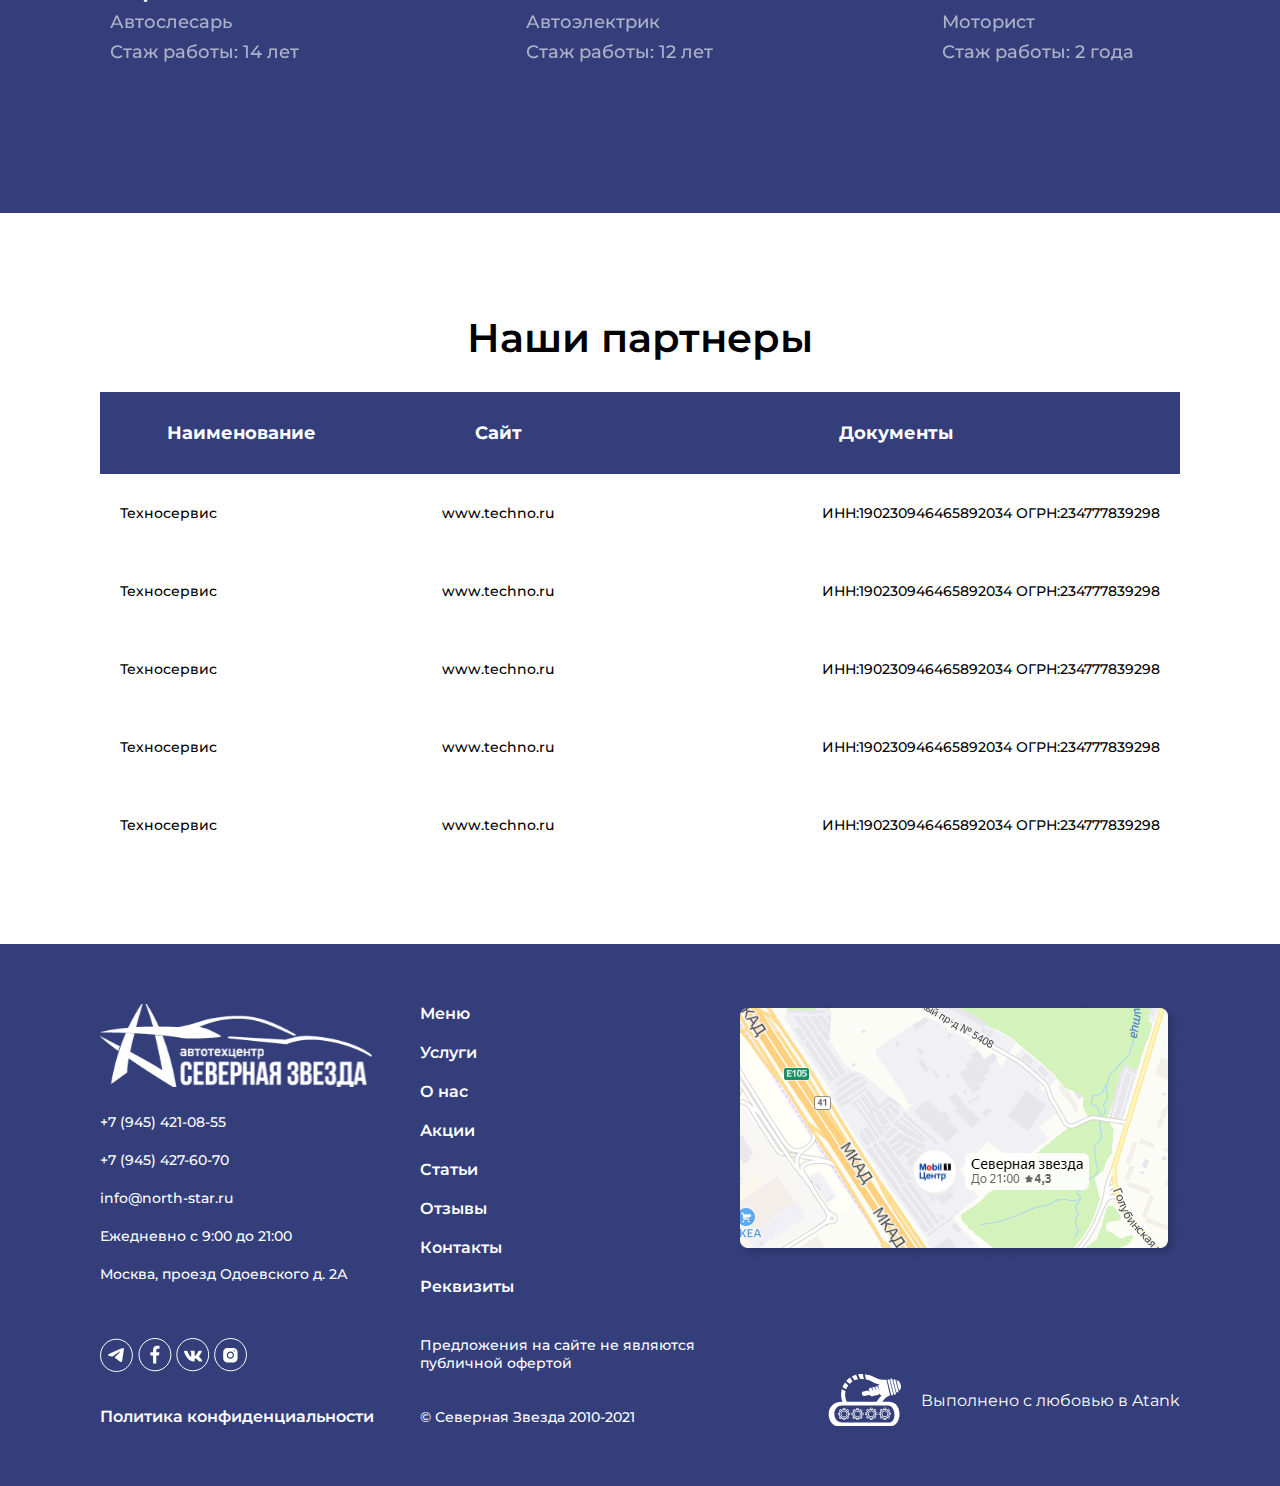
==== commit 9d21b1b4: "feat: add slider functionality" ====
--- a/about.html
+++ b/about.html
@@ -162,7 +162,37 @@
                     <h1>Рады приветствовать на сайте автосервиса «Северная звезда»!</h1>
                 </div>
                 <div class="block_content">
-                    <div class="about_slider block">
+                    <div class="slider">
+                        
+                        <div class="direction_btn direction_left">
+                                <div class="chevron" id="chevron_left"></div>
+                        </div>
+                        <div class="slider__content">
+                            <div class="slide">
+                                <img class="img" src="./images/slider_ph1.jpg">
+                            </div>
+                            <div class="slide ">
+                                <img class="img" src="./images/slider_ph2.jpg">
+                            </div>
+                            <div class="slide ">
+                                <img class="img" src="./images/slider_ph3.jpg">
+                            </div>
+                            <div class="slide ">
+                                <img class="img" src="./images/slider_ph4.jpg">
+                            </div>
+                        </div>
+
+                            
+                            <div class="direction_btn direction_right">
+                                <div class="chevron" id="chevron_right"></div>
+                            </div>
+                        <div class="indicator hide">
+                            <div class="dots">
+                            </div>
+                        </div>
+                    </div>
+                    <!-- /// -->
+                    <!-- <div class="about_slider block">
                         <div class="slider_content">
                             <img class="slide" src="./images/slider_ph1.jpg" alt="">
                             <img class="slide" src="./images/slider_ph2.jpg" alt="">
@@ -175,7 +205,7 @@
                             <div class="about_dot"></div>
                             <div class="about_dot"></div>
                         </div>
-                    </div>
+                    </div> -->
                     <div class="text block">
                         <p>
                             Мы – автотехцентр «Северная звезда», в котором работают настоящие профессионалы. Мы оказываем услуги в области ремонта автомобилей уже не первый год, и мы организовали свою работу таким образом, чтобы вам, независимо от проблемы, не пришлось больше никуда обращаться.
--- a/style.css
+++ b/style.css
@@ -12,11 +12,10 @@
 .container{
     overflow: hidden;
     min-width: 235px;
-    /* margin: 59px 200px; */
-    /* max-width: 1600px; */
+    max-width: 1800px;
+    margin: 0 auto;
 }
 a{
-    /* color: #FFFFFF; */
     text-decoration: none;
 }
 li{
@@ -26,32 +25,26 @@
     width: 100%;
 }
 .block{
-    /* padding: 59px 200px; */
     padding-left: 100px;
     padding-right: 100px;
 
 }
-/* //цены на услуги */
 h1{
     font-weight: 600;
     font-size: 40px;
 }
-/* модели автомобилей */
 h2{
     font-weight: 600;
     font-size: 24px;
 }
-/* диагностика системы впрыска */
 .p1{
     font-weight: 500;
     font-size: 18px;
 }
-/* малярные работы */
 .p2{
     font-weight: 500;
     font-size: 14px;
 }
-/* малярные работы кнопка */
 .button{
     font-weight: 600;
     font-size: 16px;
@@ -60,14 +53,25 @@
     height: 44px;
     border-radius: 4px;
     cursor: pointer;
+    background-color: #FFFFFF;
+    color: #000;
+}
+.button:hover {
+    background-color: #ECECEC;
 }
 .red_button{
     background-color: #D31313;
     color: #FFFFFF;
 }
+.red_button:hover{
+    background-color: #A80C0C;
+}
 .blue_button{
     background-color: #333E7B;
     color: #FFFFFF;
+}
+.blue_button:hover{
+    background-color: #192049;
 }
 .blue_emphasize{
     font-size: 40px;
@@ -93,8 +97,6 @@
     margin-right: 10px;
     border-radius: 10px;
     white-space: nowrap;
-    /* display: flex;
-    flex-wrap: nowrap; */
     height: 15px;
 }
 .header_top{
@@ -105,6 +107,10 @@
 }
 .header_brands::-webkit-scrollbar{
     width: 0;
+}
+.arrow_right, 
+.arrow_left{
+    cursor: pointer;
 }
 .arrow_right img{
     transform: rotate(180deg);
@@ -144,13 +150,12 @@
 .header_main_navbar{
     display: flex;
     flex-direction: row;
+    gap: 30px;
+    margin-right: 30px;
     color: #FFFFFF;
 }
 .header_main_navbar a{
     color: #FFFFFF;
-}
-.main_navbar_item{
-    margin-right: 30px;
 }
 .header_socials{
     display: flex;
@@ -159,11 +164,6 @@
     width: 125px;
     margin-right: 20px;
 }
-/* ///// */
-.page_content{
- /* background-color: #9b9fb9; */
-}
-/* ////// */
 .column{
     display: flex;
     flex-direction: column;
@@ -238,6 +238,13 @@
     border-bottom: 2px solid hsla(231, 41%, 34%, 0.2);
     position: relative;
 }
+details summary::-webkit-details-marker,
+summary::marker {
+    display: none;
+}
+details>summary {
+    list-style: none;
+}
 .list_item .arrow{
     height: 100%;
     width: 40px;
@@ -247,7 +254,6 @@
     background-color: #ffffff;
     position: absolute;
     right: -40px;
-    /* bottom: -2px; */
 }
 .list_item .arrow img{
     transform: rotate(-90deg);
@@ -259,16 +265,12 @@
 .collapse-content{
     width: 70%;
     line-height: 150%;
-    padding:  020px 0 20px;
-}
-
+    padding:  20px 10px;
+}
 .services_list .emphasize{
     color: #ffffff;
     background-color: #D31313;
     border-radius: 8px;
-    /* padding-left: 10px;
-    padding-right: 10px;
-    margin-left: -10px; */
 }
 .main_page_block1{
     position: relative;
@@ -290,8 +292,6 @@
 }
 .main_page_block1_img{
     margin-right: -100px;
-    /* position: absolute;
-    right: 0; */
 }
 .main_page_block1 .text{
     position: absolute;
@@ -299,7 +299,6 @@
     flex-direction: column;
     top: 20px;
     left: 100px;
-    /* z-index: 1; */
 }
 .main_page_block1 li{
     margin-top: 20px;
@@ -309,20 +308,12 @@
 }
 .block1_btn{
     margin-top: 50px;
-    color: #FFFFFF;
-    background-color: #D31313;
-}
-
-
+}
 .main_page_block2{
     background-color: #FFFFFF;
     color: #000;
     margin-top: 100px;
     padding-bottom: 100px;
-
-    /* flex-direction: row;
-    justify-content: space-between; */
-    
 }
 .main_page_block2 a{
     color: #000;
@@ -332,14 +323,8 @@
     flex-direction: row;
     justify-content: space-between;
 }
-/* .main_page_block2 .column1 div{
-    margin-bottom: 30px;
-} */
-
 .main_page_block2 .column2{
-    /* width: 400px; */
     width: 55%;
-    /* width: 20vw;; */
 }
 .main_page_block2 .goTo{
     display: flex;
@@ -373,8 +358,6 @@
     background-color: #333e7a0a;
 }
 .block2_btn{
-    color:#FFFFFF;
-    background-color: #D31313;
     margin-top: 30px;
 }
 .main_page_block3{
@@ -389,7 +372,6 @@
     display: flex;
     flex-direction: row;
     justify-content: space-between;
-    /* text-align: center; */
 }
 .block3_item{
     display: flex;
@@ -400,6 +382,31 @@
 .main_page_block4{
     margin-top: 100px;
 }
+/* ///
+/// */
+.partners{
+    display: flex;
+    flex-direction: column;
+    gap: 24px;
+}
+.partners_line {
+    display: flex;
+    gap: 18px;
+}
+.partners_line2 {
+    transform: translateX(-150px);
+}
+.partner {
+    background-color: #3440790A;
+    padding: 35px 50px;
+    width: fit-content;
+    border-radius: 10px;
+    font-weight: 600;
+    size: 18px;
+    white-space: nowrap;
+}
+/* ///
+/// */
 .main_page_block4 .block_heading{
     width: 100%;
     text-align: center;
@@ -423,6 +430,9 @@
     margin-top: 100px;
     padding-top: 80px;
     padding-bottom: 80px;
+    display: flex;
+    flex-direction: column;
+    align-items: center;
 }
 .main_page_block5 .block_heading{
     width: 700px;
@@ -441,21 +451,17 @@
     flex-direction: row;
 }
 .main_page_block5 .row{
-    /* width: 100%;
-    justify-content: center; */
-
     display: flex;
     justify-content: space-between;
     min-width: 546px;
     width: 52.64vw;
-
+    max-width: 764px;
 }
 .main_page_block5 .row2{
     width: 100%;
     justify-content: flex-end;
 }
 .main_page_block5 .block_content{
-    /* position: relative; */
     width: 50vw;
 }
 .main_page_block5 .input{
@@ -484,7 +490,8 @@
     flex-direction: row;
     position: relative;
 }
-.main_page_block6 .block_content .column1{
+.main_page_block6 .block_content .column1,
+.main_page_block6 .block_content .column2{
     width: 50%;
 }
 .main_page_block6 .block_content .column1 h2{
@@ -513,7 +520,6 @@
     text-align: center;
 }
 .main_page_block7 .number_img{
-    /* height: 209px; */
     position: absolute;
 }
 .main_page_block7 .input input{
@@ -544,7 +550,6 @@
 .navigation_chevron{
     margin: 0 10px 0 10px;
 }
-/* //////////// */
 .navigation{
     opacity: 0.5;
     display: flex;
@@ -562,21 +567,7 @@
 .about_slider{
     display: flex;
     flex-direction: column;
-    /* padding-right: 50px;
-    padding-left: 50px; */
-}
-/* .slider_chevon{
-    width: 50px;
-    display: flex;
-    flex-direction: column;
-    justify-content: center;
-}
-.slider_chevon_right{
-    transform: rotate(180deg);
-}
-.slider_chevon img{
-    height: 8px;
-} */
+}
 .slider_content{
     display: flex;
     flex-direction: row;
@@ -600,7 +591,6 @@
     text-align: center;
     display: flex;
     justify-content: center;
-    /* width: 40vw; */
 }
 .about_page_block1 .block_heading h1{
      width: 50vw;
@@ -612,7 +602,6 @@
 .about_page_block1 .text p{
     margin-top: 30px;
 }
-
 .about_page_block2{
     background-color: #333E7B;
     color: #FFFFFF;
@@ -622,22 +611,21 @@
 .about_page_block2 .block_heading{
     text-align: center;
     margin-bottom: 30px;
-    /* display: flex;
-    flex-direction: ;
-    justify-content: center; */
-}
+}
+
 /* .about_page_block2  */
+
 .cards{
     display: flex;
     flex-direction: row;
     flex-wrap: wrap;
     justify-content: space-between;
-    /* justify-content: space-around; */
     margin-right: -50px;
 }
+
 /* .about_page_block2  */
+
 .card{
-    /* margin-right: 50px; */
     margin-bottom: 50px;
     padding-left: 10px;
     padding-right: 10px;
@@ -661,24 +649,9 @@
     text-align: center;
     margin-bottom: 30px;
 }
-/* .about_page_block3 .block_content{
-    overflow-x: scroll;
-    padding-bottom: 15px;
-}
-.about_page_block3 .block_content::-webkit-scrollbar{
-    width: 30px;
-}
-.about_page_block3 .block_content::-webkit-scrollbar-track {
-    background: #3440790A;
-    border-radius: 9px;
-}
-.about_page_block3 .block_content::-webkit-scrollbar-thumb {
-    height: fit-content;
-    background-color: #333E7B;
-    border-radius: 9px;
-} */
 
 /* .about_page_block3  */
+
 table{
     width: 100%;
     border-collapse: collapse;
@@ -691,17 +664,12 @@
   -moz-border-radius: 8px;
   -khtml-border-radius: 8px;
   border: 1px solid #3440790A;
-  /* display: block;
-  display: grid; */
   display: flex;
   width: 100%;
   justify-content: space-around;
   overflow: hidden;
-  min-width: 350px;
-}
-/* .table_services  tbody, .table_oil tbody{
-    width: 100%;
-} */
+  min-width: 335px;
+}
 .table_services tr{
     width: 100%;
     display: flex;
@@ -717,40 +685,41 @@
 .td_price{
     white-space: nowrap;
 }
-/* tbody:first-child{
-    border-top: transparent;
-} */
+
 /* .about_page_block3  */
+
 thead{
     color: #FFFFFF;
     background-color: #333E7B;
     font-size: 18px;
     font-weight: 500;
 }
+
 /* .about_page_block3  */
+
 tr{
     min-height: 50px;
 }
-/* .about_page_block3 th, .about_page_block3 td */
 td, th
 {
     padding: 30px 20px 30px 20px;
 }
+
 /* .about_page_block3  */
+
 td{
     font-size: 14px;
     font-weight: 500;
-    /* background-color: #3440790A;
-    border-top: 1px solid #333E7B; */
 }
 .site{
     text-align: center;
 }
 .inn{
     text-align: end;
-    
-}
+}
+
 /* ////// цены на услуги */
+
 .prices_page .block_content{
     font-size: 14px;
     font-weight: 500;
@@ -773,7 +742,6 @@
     margin-left: 15px;
 }
 .prices_services_list ul{
-    /* width: 80%; */
     overflow-x: scroll;
 }
 .prices_services_list ul::-webkit-scrollbar{
@@ -801,12 +769,13 @@
 .table_oil{
     margin-bottom: 100px;
 }
-/* .table_oil th{
-    text-align: start;
-}
-.table_oil .td_price{
-    text-align: end;
-} */
+.table_oil th{
+    padding-right: 0;
+    padding-left: 0;
+}
+.table_oil thead{
+    padding: 0 20px 0 20px;
+}
 .table_oil tr {
     width: 100%;
     display: flex;
@@ -822,16 +791,14 @@
     opacity: 0.5;
     margin-top: 15px;
 }
-/* .promotions_page  */
+
+/* promotions_page  */
+
 .card_heading{
     color: #333E7B;
     margin-top: 10px;
     margin-bottom: 10px;
 }
-/* .promotions_page  */
-/* .card .p1{
-    margin-bottom: 15px;
-} */
 .card_img{
     border-radius: 8px;
 }
@@ -845,9 +812,8 @@
     margin-bottom: 100px;
 }
 
-
-
 /* // статьи */
+
 .articles_page_block1 .block_heading{
     color: #333E7B;
     text-align: center;
@@ -875,6 +841,7 @@
 }
 
 /* // статья */
+
 .article_page_block1 .block_heading{
     margin-top: 100px;
     margin-bottom: 50px;
@@ -889,7 +856,6 @@
     padding-bottom: 100px;
 }
 .article_page_block2 .block_heading{
-    /* margin-top:50px; */
     margin-bottom: 50px;
 }
 .article_images{
@@ -915,6 +881,7 @@
 }
 
 /* // отзывы */
+
 .reviews_page_block1{
     padding-bottom: 100px;
 }
@@ -974,24 +941,19 @@
     flex-direction: column;
     align-items: center;
 }
-/* .buttons .mobile a{
-    justify-content: center;
-    align-items: center;
-} */
 .download_button{
     margin-top: 20px;
     background-color: transparent;
 }
 
-
 /* // контакты */
+
 .contacts_page_block1, .requisites_page_block1, .certificates_page_block1{
     padding-top: 100px;
     padding-bottom: 100px;
 }
 .contacts_page_heading{
     margin-bottom: 50px;
-    /* margin-top: 30px; */
     color: #333E7B;
     text-align: center;
 }
@@ -1059,7 +1021,9 @@
 .contacts_info_buttons .button{
     margin-bottom: 15px;
 }
+
 /* // реквизиты */
+
 .requisites_page_block1 .block_content{
     display: flex;
     flex-direction: column;
@@ -1079,7 +1043,9 @@
     margin-bottom: 50px;
     width: 100%;
 }
+
 /* // сертификаты */
+
 .certificates{
     display: flex;
     flex-direction: row;
@@ -1094,7 +1060,7 @@
     margin-top: 15px;
 }
 .certificates_item{
-    width: 370px;
+    min-width: 270px;
     margin-bottom: 50px;
 }
 .certificate_preview{
@@ -1104,13 +1070,8 @@
     margin-bottom: 15px;
 }
 
-
-
-
-
-
-
 /* ////// бренды */
+
 .brands_page_block1{
     padding-bottom: 100px;
 }
@@ -1125,9 +1086,6 @@
     flex-direction: row;
     margin-bottom: 50px;
 }
-/* .brands_list table td{
-    border-top: 0px;
-} */
 .alphabet a{
     color: #34407981;
     opacity: 0.5;
@@ -1164,8 +1122,6 @@
     padding: 5px 10px;
     align-items: center;
     height: 25px;
-    /* box-sizing: border-box;
-    overflow: hidden; */
 }
 .choose_brand .input_area .loupe{
     height: 14.5px;
@@ -1179,9 +1135,8 @@
     color: #34407980;
 }
 
-
-
 /* ///// хонда */
+
 .maintenance_page .block_heading{
     margin-top: 100px;
     margin-bottom: 50px;
@@ -1193,7 +1148,6 @@
     min-width: 230px;
     display: flex;
     flex-direction: column;
-    /* justify-content: center; */
     align-items: center;
     border-radius: 8px;
     padding-bottom: 30px;
@@ -1216,387 +1170,45 @@
     display: none;
 }
 
-@media (max-width:900px) {
-    .desktop{
-        display: none;
-        opacity: 0;
-    }
-    .mobile{
-        display: block;
-        /* display: flex; */
-    }
-    .footer{
-        padding-bottom: 30px;
-    }
-    h1{
-        font-size: 24px;
-    }
-    .buttons button, .buttons a{
-        width: 100%;
-        text-align: center;
-    }
-    .block{
-        padding-left: 10px;
-        padding-right: 10px;
-    }
-    .header_logo{
-        display: none;
-    }
-    .menu_btn_mobile{
-        width: auto;
-        height: auto;
-        background-color: transparent;
-        cursor: pointer;
-    }
-    .mobile{
+/* ///////////////// */
+.slider {
+    display: flex;
+    width: fit-content;
+    max-width: 1000px;
+    margin: 0 auto;
+    padding: 0;
+    position: relative;
+    padding-bottom: 30px;
+}
+.indicator {
+    position: absolute;
+    bottom: 0;
+    left: 50%;
+    transform: translateX(-50%);
+}
+.hide {
+    display: none;
+}
+ .dots {
         display: flex;
-    }
-    .header_navbar_mobile{
-        color: #FFFFFF;
-        background-color: #333E7B;
-        position: absolute;
-        z-index: 3;
-        right: 0px;
-        top: 0px;
-        width: 100vw;
-        min-height: 100vh;
-        padding-left: 70px;
-        display: flex;
-        flex-direction: column;
-    }
-    .hidden{
-        display: none;
-    }
-    .navbar_header{
-        font-size: 16px;
-        font-weight: 600;
-        width: 100%;
-        display: flex;
-        flex-direction: row;
-        justify-content: flex-end;
-    }
-    .navbar_content{
-        padding-left: 10px;
-        padding-right: 10px;
-    }
-    .navbar_content a{
-        color: #FFFFFF;
-    }
-    .main_navbar_item{
-        margin-right: 0;
-        display: flex;
-        align-items: center;
-        height: 50px;
-        border-bottom: 1px solid rgba(255, 255, 255, 0.582);
-    }
-    .navbar_content .last{
-        border-bottom: none;
-    }
-    .burger_close{
-        background-color: transparent;
-        margin-top: 30px;
-        margin-bottom: 70px;
-        cursor: pointer;
-    }
-    .header_main_colomn2_phone{
-        display: none;
-    }
-    .header_contacts{
-        width: 100%;
-    }
-    /* .contacts_page_block1{
-        display: flex;
-        flex-direction: column;
-    } */
-    .header_socials, .header_btn, .header_main_navbar{
-        display: none;
-    }
-    .header_main_colomn{
-        width: auto;
-        display: flex;
-        flex-direction: column;
-        justify-content: center;
-    }
-    .header_main_colomn2_address{
-        margin-right: 0;
-        margin-left: 30px;
-    }
-    .header_contacts{
-        margin-bottom: 10px;
-    }
-    .main_page_block1{
-        margin-top: 30px;
-    }
-    .main_page_block1 .text{
-        align-items: center;
-        position: relative;
-        text-align: center;
-        left: 0;
-        padding-left: 10px;
-        padding-right: 10px;
-    }
-    .main_page_block1 .text h1{
-        width: 250px;
-    }
-    .list_item{
-        margin-right: 0;
-    }
-    .list_item h2{
-        font-size: 14px;
-        font-weight: 600;
-    }
-    .list_item p{
-        font-size: 14px;
-        font-weight: 500;
-    }
-    .main_page_block1_img{
-        position: relative;
-        width: 100%;
-        /* /// padding */
-    }
-    .main_page_block1{
-        /* display: flex; */
-        flex-direction: column;
-    }
-    .main_page_block2 .column2{
-        width: 100%;
-        z-index: 3;
-    }
-    .main_page_block2 .column1 a{
-        font-size: 14px;
-        font-weight: 600;
-    }
-    /* .main_page_block2 .column1 div{
-        margin-bottom: 43px;
-    } */
-    .services_btn{
-        width: 100%;
-        }
-    .main_page_block2 .block_content{
-        margin-top: 68px;
-    }
-    .main_page_block1_img{
-        margin-top: 50px;
-    }
-    .main_page_block2 .block_content, .main_page_block3 .block_content{
-        flex-direction: column;
-    }
-    button .block2_btn .desktop{
-        display: none;
-    }
-    button .block2_btn .mobile {
-        display: block;
-    }
-    .main_page_block5 div{
-        margin-left: 0;
-        margin-right: 0;
-    }
-    .main_page_block5 .block_content{
-        width: 100%;
-    }
-    .main_page_block5 .block_heading{
-        width: auto;
-    }
-    .main_page_block5 .row{
-        flex-direction: column;
-    }
-    .main_page_block5 .row{
-        width: 100%;
-        min-width: 200px;
-    }
-    .main_page_block5 .input{
-        width: 100%;
-        height: 44px;
-        margin-bottom: 20px;
-    }
-    .main_page_block5 .button{
-        width: 100%;
-        margin-top: 30px;
-    }
-    .main_page_block6 .block_content{
-        flex-direction: column;
-    }
-    .collapse-content{
-        width: 100%
-    }
-    .main_page_block6 .block_content .column1, .main_page_block6 .block_content .column1 h2{
-        width: 100%;
-    }
-    .main_page_block6 h2{
-        text-align: center;
-        margin-bottom: 50px;
-    }
-    .main_page_block7 .row{
-        flex-direction: column;
-    }
-    .main_page_block7 .row1{
-        align-items: center;
-    }
-    .main_page_block7 .personal_data{
-        align-self: flex-start;
-    }
-    .main_page_block7 .input input, .main_page_block7 .button {
-        height: 44px;
-        width: 100%;
-        /* width: 80vw; */
-        min-width: 200px;
-    }
-    .main_page_block7 .input input{
-        margin-bottom: 20px;
-    }
-    /* .main_page_block7 .button{
-        width: 100%;
-    } */
-    /* /////// цены на услуги */
-
-    .footer_desktop{
-        display: none;
-    }
-    .footer_mobile{
-        display: flex;
-    }
-    .footer{
-        flex-direction: column;
-        padding-top: 25px;
-        
-        /* display: block; */
-
-    }
-    .footer_column1{
-        padding-right: 0px;
-    }
-    .footer_column1 ul{
-        margin-bottom: 30px;
-    }
-    .footer_column1 a{
-        margin-bottom: 30px;
-    }
-    .footer_column3{
-        display: flex;
-        flex-direction: row;
-        justify-content: flex-start;
-    }
-    .footer_mobile_logo{
-        margin-bottom: 25px;
-        display: flex;
-        justify-content: center;
-    }
-    .footer_mobile_logo img{
-        width: 50%;
-    }
-    .footer_mobile_nav{
-        display: flex;
-        flex-direction: column;
-        flex-wrap: wrap;
-        height: 200px;
-        margin-top: 50px;
-    }
-    .footer_map img{
-        width: 100%;
-    }
-    .footer_mobile_nav a{
-        margin-bottom: 20px;
-    }
-    .footer_socials a{
-        margin-right: 15px;
-    }
-    .h1{
-    font-weight: 600;
-    font-size: 24px;
-    }
-/* модели автомобилей */
-    /* .h2{
-    font-weight: 600;
-    font-size: 24px;
-    } */
-    .p1{
-    font-weight: 600;
-    font-size: 14px;
-    }
-    .p2{
-    font-weight: 500;
-    font-size: 14px;
-    }
-    .button{
-    font-weight: 600;
-    font-size: 16px;
-    }
-
-    /* // статьи */
-    .cards{
-    justify-content: center;
-    margin-right: 0px;
-    }
-    /* // статья */
-    .article_page_block1 .block_heading h1, .article_page_block2 .block_heading{
-        font-size: 24px;
-        text-align: center;
-    }
-    .article_images{
-        /* display: flex;
-        flex-direction: row;
-        flex-wrap: wrap;
-        justify-content: space-between;
-        margin-top: 50px; */
-        margin-right: 0px;
-    }
-    .article_images img{
-        height: auto;
-        width: 100%;
-        margin-right: 0px;
-        
-    }
-    .read_also{
-        flex-direction: column;
-        align-items: center;
-    }
-    .read_also .card{
-        width: 100%;
-    }
-    /* // контакты */
-    .contacts_page_block1 .block_content{
-        flex-direction: column;
-    }
-    .contacts_map{
-        width: 100%;
-        align-items: center;
-        margin-bottom: 50px;
-    }
-    .contacts_info_buttons{
-        padding-left: 0;
-    }
-    .contacts_info{
-        padding-left: 0;
-    }
-    .contacts_info_buttons .button{
-        width: 100%;
-    }
-    .contacts_page_block1 .columns{
-        flex-direction: column;
-    }
-    .contacts_page_block1 .column {
-        width: 100%;
-        padding-right: 0px;
-    }
-    /* // реквизиты */
-    .certificates {
-        display: flex;
-        flex-direction: row;
-        flex-wrap: nowrap;
-        overflow-x: scroll;
-        align-items: center;
-        justify-content: center;
-    }
-    .certificates::-webkit-scrollbar{
-        width: 0;
-    }
-    .dots {
-        display: flex;
-        margin-bottom: 50px;
         align-items: center;
         z-index: 3;
         justify-content: center;
-        margin-right: -20px;
+        gap: 10px;
+    }
+    
+    .dot{
+        display: inline-block;
+        opacity: 1;
+        width: 8px;
+        height: 8px;
+        background-color: #DADADA;
+        border-radius: 100%;
+    }
+    .dot_active{
+        width: 10px;
+        height: 10px;
+        background-color: #34407966;
     }
     .about_dot{
         display: inline-block;
@@ -1610,29 +1222,449 @@
     .about_dot_chosen{
         background-color: #333E7B;
     }
-    .dot{
-        display: inline-block;
-        opacity: 1;
+    
+
+    .slider__content{
+    width: 76.267vw;
+    min-width: 200px;
+    max-width: 100%;
+    display: flex;
+    gap: 16px;
+    justify-content: space-between;
+    position: relative;
+    overflow-x: scroll;
+    scroll-behavior: smooth;
+    scrollbar-width: none;
+}
+.slider__content::-webkit-scrollbar{
+    width: 0;
+}
+.slide img{
+    max-height: 378px;
+}
+.direction_btn {
+    height: 100%;
+    padding: 30px;
+    display: flex;
+    margin: auto 0;
+    
+}
+.chevron{
+        background: url(./images/chevron.svg);
+        background-repeat: no-repeat;
+        background-size: 100%;
+        background-position: center;
         width: 8px;
-        height: 8px;
-        background-color: #DADADA;
-        border-radius: 100%;
-        margin-right: 10px;
+        height: 14px;
+        display: block;
+        cursor: pointer;
+    }
+    #chevron_left{
+        left: 0px;
+        /* transform: rotate(90deg); */
+    }
+    #chevron_right{
+        transform: rotate(180deg);
+        right: 0px;
+    }
+/* ////////////// */
+
+@media (max-width: 1166px) {
+    .main_page_block1_img {
+        margin: 0 0 0 calc(100px / 2px);
+    }
+}
+
+@media (max-width: 1037px) {
+    .block {
+        padding-left: 4vw;
+        padding-right: 4vw;
+    }
+}
+
+@media (max-width: 900px) {
+    .desktop{
+        display: none;
+        opacity: 0;
+    }
+    .footer{
+        padding-bottom: 30px;
+    }
+    h1{
+        font-size: 24px;
+    }
+    .buttons button, .buttons a{
+        width: 100%;
+        text-align: center;
+    }
+    .block{
+        padding-left: 10px;
+        padding-right: 10px;
+    }
+    .header_logo{
+        display: none;
+    }
+    .menu_btn_mobile{
+        width: auto;
+        height: auto;
+        background-color: transparent;
+        cursor: pointer;
+    }
+    .mobile{
+        display: flex;
+    }
+    .header_navbar_mobile{
+        color: #FFFFFF;
+        background-color: #333E7B;
+        position: absolute;
+        z-index: 3;
+        right: 0;
+        top: 0;
+        width: 100%;
+        min-height: 100vh;
+        padding-left: 70px;
+        display: flex;
+        flex-direction: column;
+    }
+    .hidden{
+        display: none;
+    }
+    .navbar_header{
+        font-size: 16px;
+        font-weight: 600;
+        width: 100%;
+        display: flex;
+        flex-direction: row;
+        justify-content: flex-end;
+    }
+    .navbar_content{
+        padding-left: 10px;
+        padding-right: 10px;
+    }
+    .navbar_content a{
+        color: #FFFFFF;
+    }
+    .main_navbar_item{
+        margin-right: 0;
+        display: flex;
+        align-items: center;
+        height: 50px;
+        border-bottom: 1px solid rgba(255, 255, 255, 0.582);
+    }
+    .navbar_content .last{
+        border-bottom: none;
+    }
+    .burger_close{
+        background-color: transparent;
+        margin-top: 30px;
+        margin-bottom: 70px;
+        cursor: pointer;
+    }
+    .header_main_colomn2_phone{
+        display: none;
+    }
+    .header_contacts{
+        width: 100%;
+    }
+    .header_socials, .header_btn, .header_main_navbar{
+        display: none;
+    }
+    .header_main_colomn{
+        width: auto;
+        display: flex;
+        flex-direction: column;
+        justify-content: center;
+    }
+    .header_main_colomn2_address{
+        margin-right: 0;
+        margin-left: 30px;
+    }
+    .header_contacts{
+        margin-bottom: 10px;
+    }
+    .list_item .arrow{
+        position: relative;
+        right: 0;
+        margin-left: 10px;
+    }
+    .collapse-content{
+        padding-left: 0;
+        padding-right: 0;
+    }
+    .main_page_block1{
+        margin-top: 30px;
+    }
+    .main_page_block1 .text{
+        align-items: center;
+        position: relative;
+        text-align: center;
+        left: 0;
+        padding-left: 10px;
+        padding-right: 10px;
+    }
+    .main_page_block1 .text h1{
+        width: 250px;
+    }
+    .list_item{
+        margin-right: 0;
+    }
+    .list_item h2{
+        font-size: 14px;
+        font-weight: 600;
+    }
+    .list_item p{
+        font-size: 14px;
+        font-weight: 500;
+    }
+    .main_page_block1_img{
+        position: relative;
+        width: 100%;
+        /* /// padding */
+    }
+    .main_page_block1{
+        /* display: flex; */
+        flex-direction: column;
+    }
+    .main_page_block2 .column2{
+        width: 100%;
+        z-index: 3;
+    }
+    .main_page_block2 .column1 a{
+        font-size: 14px;
+        font-weight: 600;
+    }
+    .services_btn{
+        width: 100%;
+        }
+    .main_page_block2 .block_content{
+        margin-top: 68px;
+    }
+    .main_page_block1_img{
+        margin-top: 50px;
+    }
+    .main_page_block2 .block_content, .main_page_block3 .block_content{
+        flex-direction: column;
+    }
+    button .block2_btn .desktop{
+        display: none;
+    }
+    button .block2_btn .mobile {
+        display: block;
+    }
+    .main_page_block5 div{
+        margin-left: 0;
+        margin-right: 0;
+    }
+    .main_page_block5 .block_content{
+        display: flex;
+        flex-direction: column;
+        justify-content: center;
+        align-items: center;
+        width: 100%;
+    }
+    .main_page_block5 .block_heading{
+        width: auto;
+    }
+    .main_page_block5 .row{
+        flex-direction: column;
+    }
+    .main_page_block5 .row{
+        width: 100%;
+        min-width: 200px;
+    }
+    .main_page_block5 .input{
+        width: 100%;
+        height: 44px;
+        margin-bottom: 20px;
+    }
+    .main_page_block5 .button{
+        width: 100%;
+        margin-top: 30px;
+    }
+    .main_page_block6 .block_content{
+        flex-direction: column;
+    }
+    .collapse-content{
+        width: 100%
+    }
+    .main_page_block6 .block_content .column1,
+    .main_page_block6 .block_content .column2,
+    .main_page_block6 .block_content .column1 h2{
+        width: 100%;
+    }
+    .main_page_block6 h2{
+        text-align: center;
+        margin-bottom: 50px;
+    }
+    .main_page_block7 .row{
+        flex-direction: column;
+    }
+    .main_page_block7 .row1{
+        align-items: center;
+    }
+    .main_page_block7 .personal_data{
+        align-self: flex-start;
+    }
+    .main_page_block7 .input input, .main_page_block7 .button {
+        height: 44px;
+        width: 100%;
+        min-width: 200px;
+    }
+    .main_page_block7 .input input{
+        margin-bottom: 20px;
+    }
+
+    /* /////// цены на услуги */
+
+    .footer_desktop{
+        display: none;
+    }
+    .footer_mobile{
+        display: flex;
+    }
+    .footer{
+        flex-direction: column;
+        padding-top: 25px;
+    }
+    .footer_column1{
+        padding-right: 0px;
+    }
+    .footer_column1 ul{
+        margin-bottom: 30px;
+    }
+    .footer_column1 a{
+        margin-bottom: 30px;
+    }
+    .footer_column3{
+        display: flex;
+        flex-direction: row;
+        justify-content: flex-start;
+    }
+    .footer_mobile_logo{
+        margin-bottom: 25px;
+        display: flex;
+        justify-content: center;
+    }
+    .footer_mobile_logo img{
+        width: 50%;
+    }
+    .footer_mobile_nav{
+        display: flex;
+        flex-direction: column;
+        flex-wrap: wrap;
+        height: 200px;
+        margin-top: 50px;
+    }
+    .footer_map img{
+        width: 100%;
+    }
+    .footer_mobile_nav a{
+        margin-bottom: 20px;
+    }
+    .footer_socials a{
+        margin-right: 15px;
+    }
+    .h1{
+    font-weight: 600;
+    font-size: 24px;
+    }
+
+/* модели автомобилей */
+
+    .p1{
+    font-weight: 600;
+    font-size: 14px;
+    }
+    .p2{
+    font-weight: 500;
+    font-size: 14px;
+    }
+    .button{
+    font-weight: 600;
+    font-size: 16px;
+    }
+
+    /* // статьи */
+
+    .cards{
+    justify-content: center;
+    margin-right: 0px;
+    }
+    /* // статья */
+
+    .article_page_block1 .block_heading h1, .article_page_block2 .block_heading{
+        font-size: 24px;
+        text-align: center;
+    }
+    .article_images{
+        margin-right: 0px;
+    }
+    .article_images img{
+        height: auto;
+        width: 100%;
+        margin-right: 0px;
         
     }
-    .dot_chosen{
-        width: 10px;
-        height: 10px;
-        background-color: #34407966;
-    }
+    .read_also{
+        flex-direction: column;
+        align-items: center;
+    }
+    .read_also .card{
+        width: 100%;
+    }
+
+    /* // контакты */
+
+    .contacts_page_block1 .block_content{
+        flex-direction: column;
+    }
+    .contacts_map{
+        width: 100%;
+        align-items: center;
+        margin-bottom: 50px;
+    }
+    .contacts_info_buttons{
+        padding-left: 0;
+    }
+    .contacts_info{
+        padding-left: 0;
+    }
+    .contacts_info_buttons .button{
+        width: 100%;
+    }
+    .contacts_page_block1 .columns{
+        flex-direction: column;
+    }
+    .contacts_page_block1 .column {
+        width: 100%;
+        padding-right: 0px;
+    }
+
+    /* // реквизиты */
+
+    .certificates {
+        display: flex;
+        flex-direction: row;
+        flex-wrap: nowrap;
+        overflow-x: scroll;
+        align-items: center;
+        justify-content: center;
+    }
+    .certificates::-webkit-scrollbar{
+        width: 0;
+    }
+   
     /* // бренды */
+
     .choose_brand .input_area{
         width: 100%;
     }
     .alphabet{
         display: none;
     }
+
     /* ///// хонда */
+
     .maintenance_page_block1 .block_content{
         flex-direction: column;
         align-items: center;
@@ -1650,13 +1682,15 @@
     }
 
 }
-/* @media (max-width:1152px) {
-
-} */
-@media (max-width:570px) {
+
+@media (max-width: 570px) {
     .about_page_block3 .block_content{
         overflow-x: scroll;
         padding-bottom: 15px;
+    }
+    .partners .partner {
+        white-space: inherit;
+        text-align: center;
     }
     .about_page_block3 .block_content::-webkit-scrollbar{
         width: 30px;
@@ -1671,4 +1705,29 @@
         border-radius: 9px;
     }
 
+}
+
+@media (max-width: 400px) {
+    .direction_btn {
+        padding: 16px;
+        position: absolute;
+        background-color: rgba(255, 255, 255, 0.43);
+        top: 0;
+        opacity: 0;
+        display: flex;
+        justify-content: center;
+        align-items: center;
+        height: 70%;
+        transition: 0.5s;
+    }
+    .direction_btn:hover {
+        opacity: 1;
+    }
+    .direction_right {
+        right: 0;
+    }
+    .direction_left {
+        left: 0;
+    }
+
 }